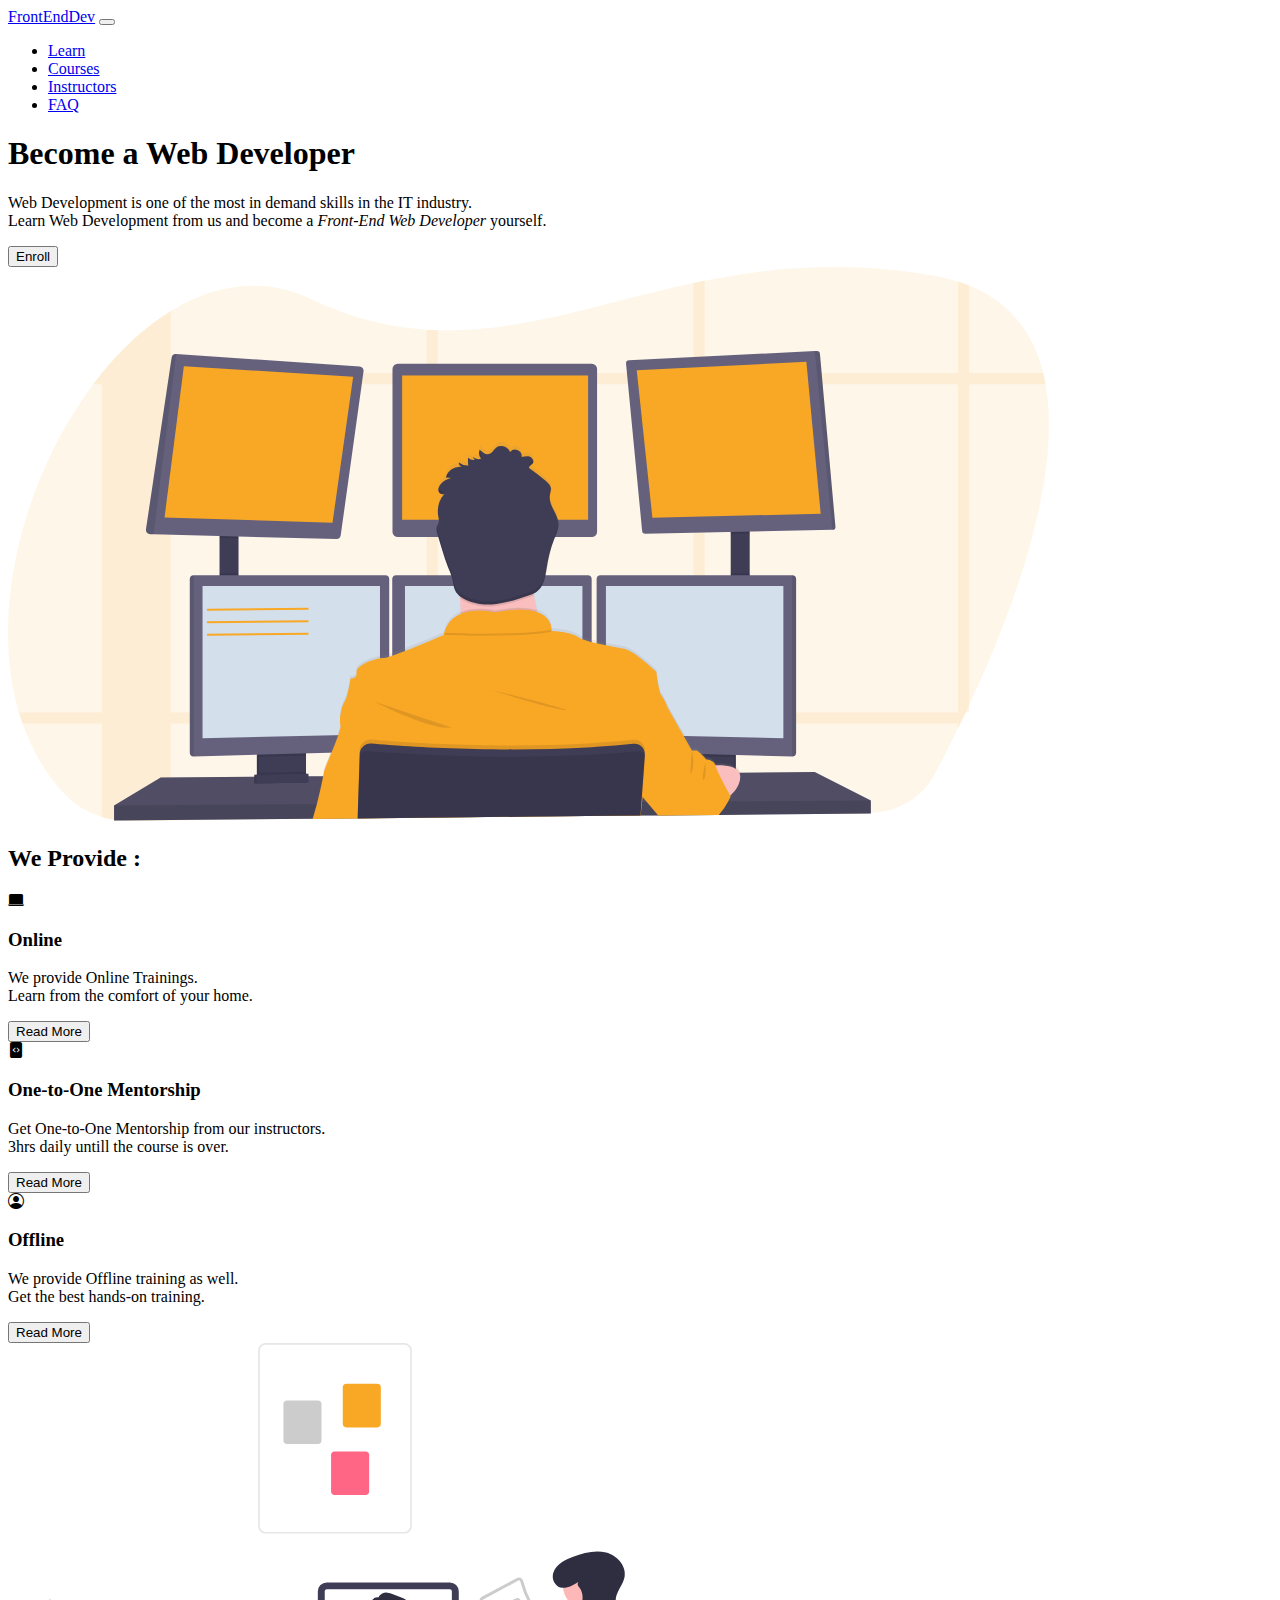
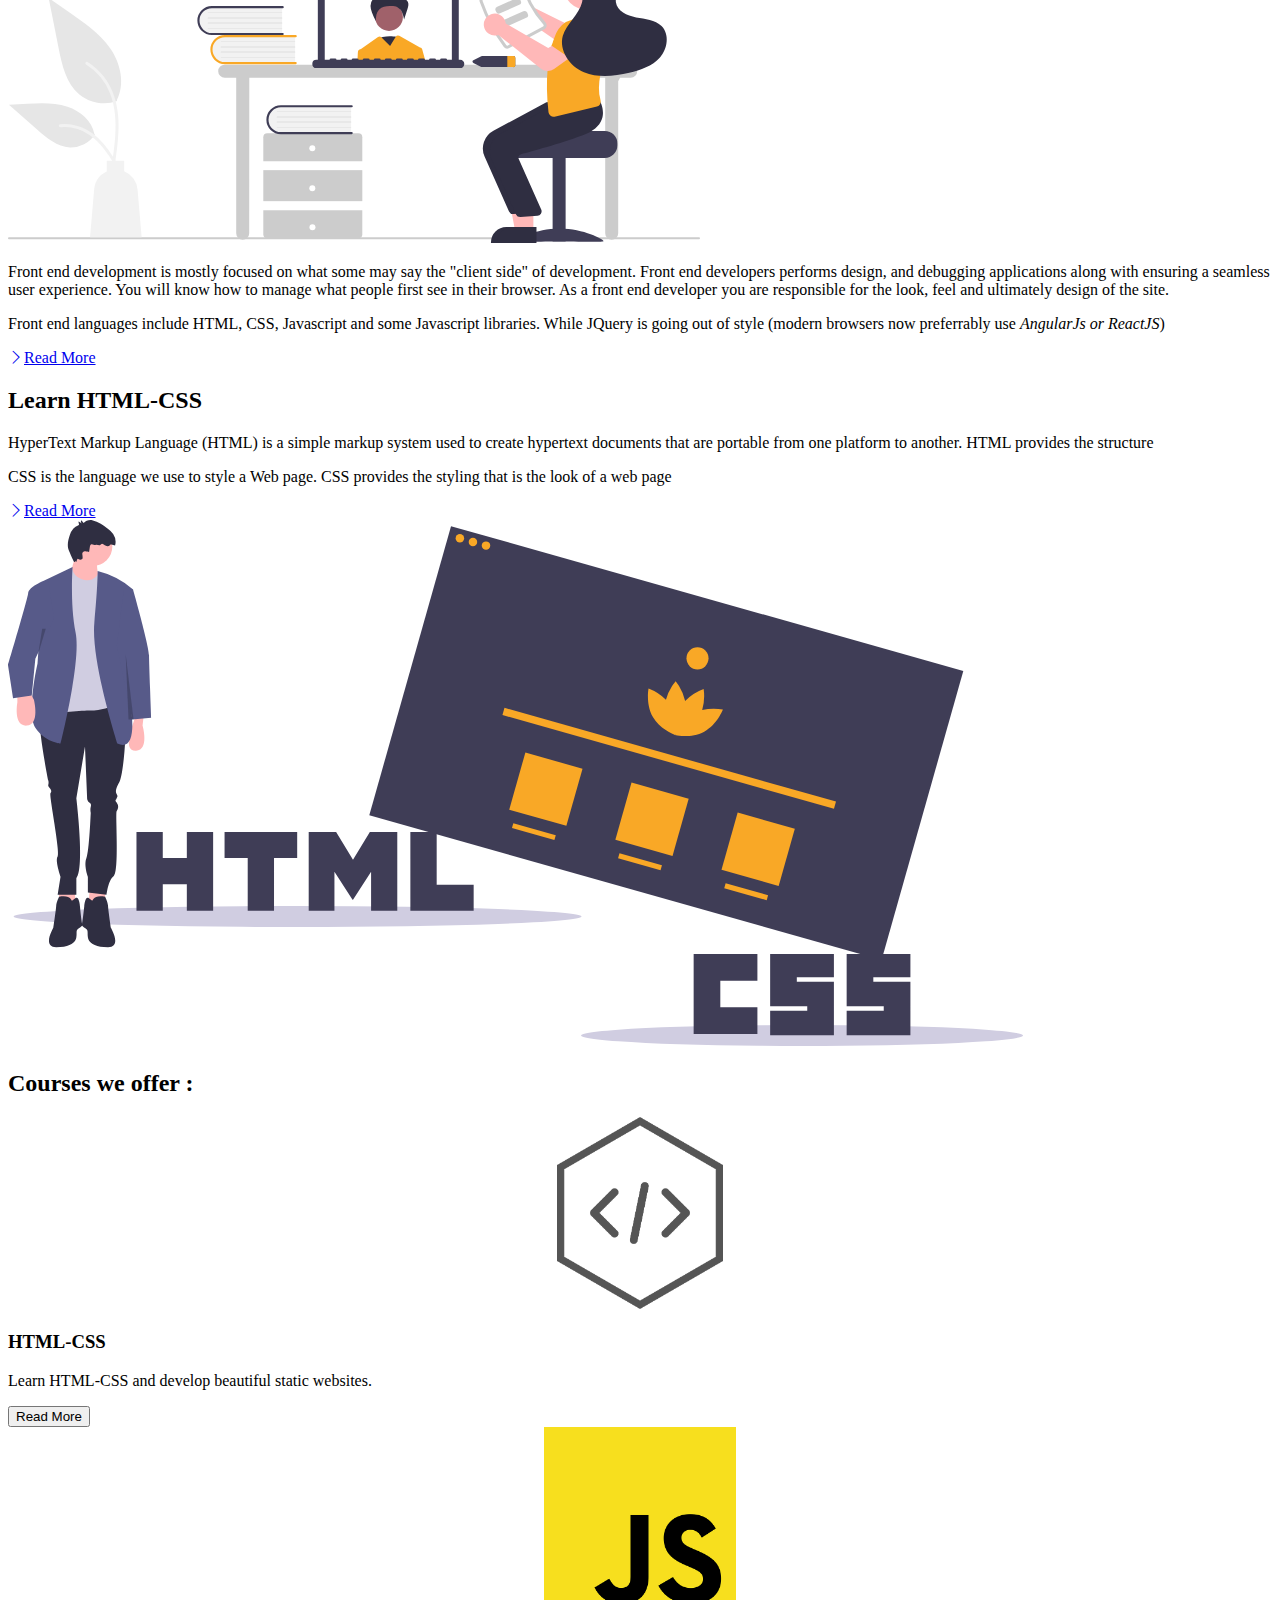
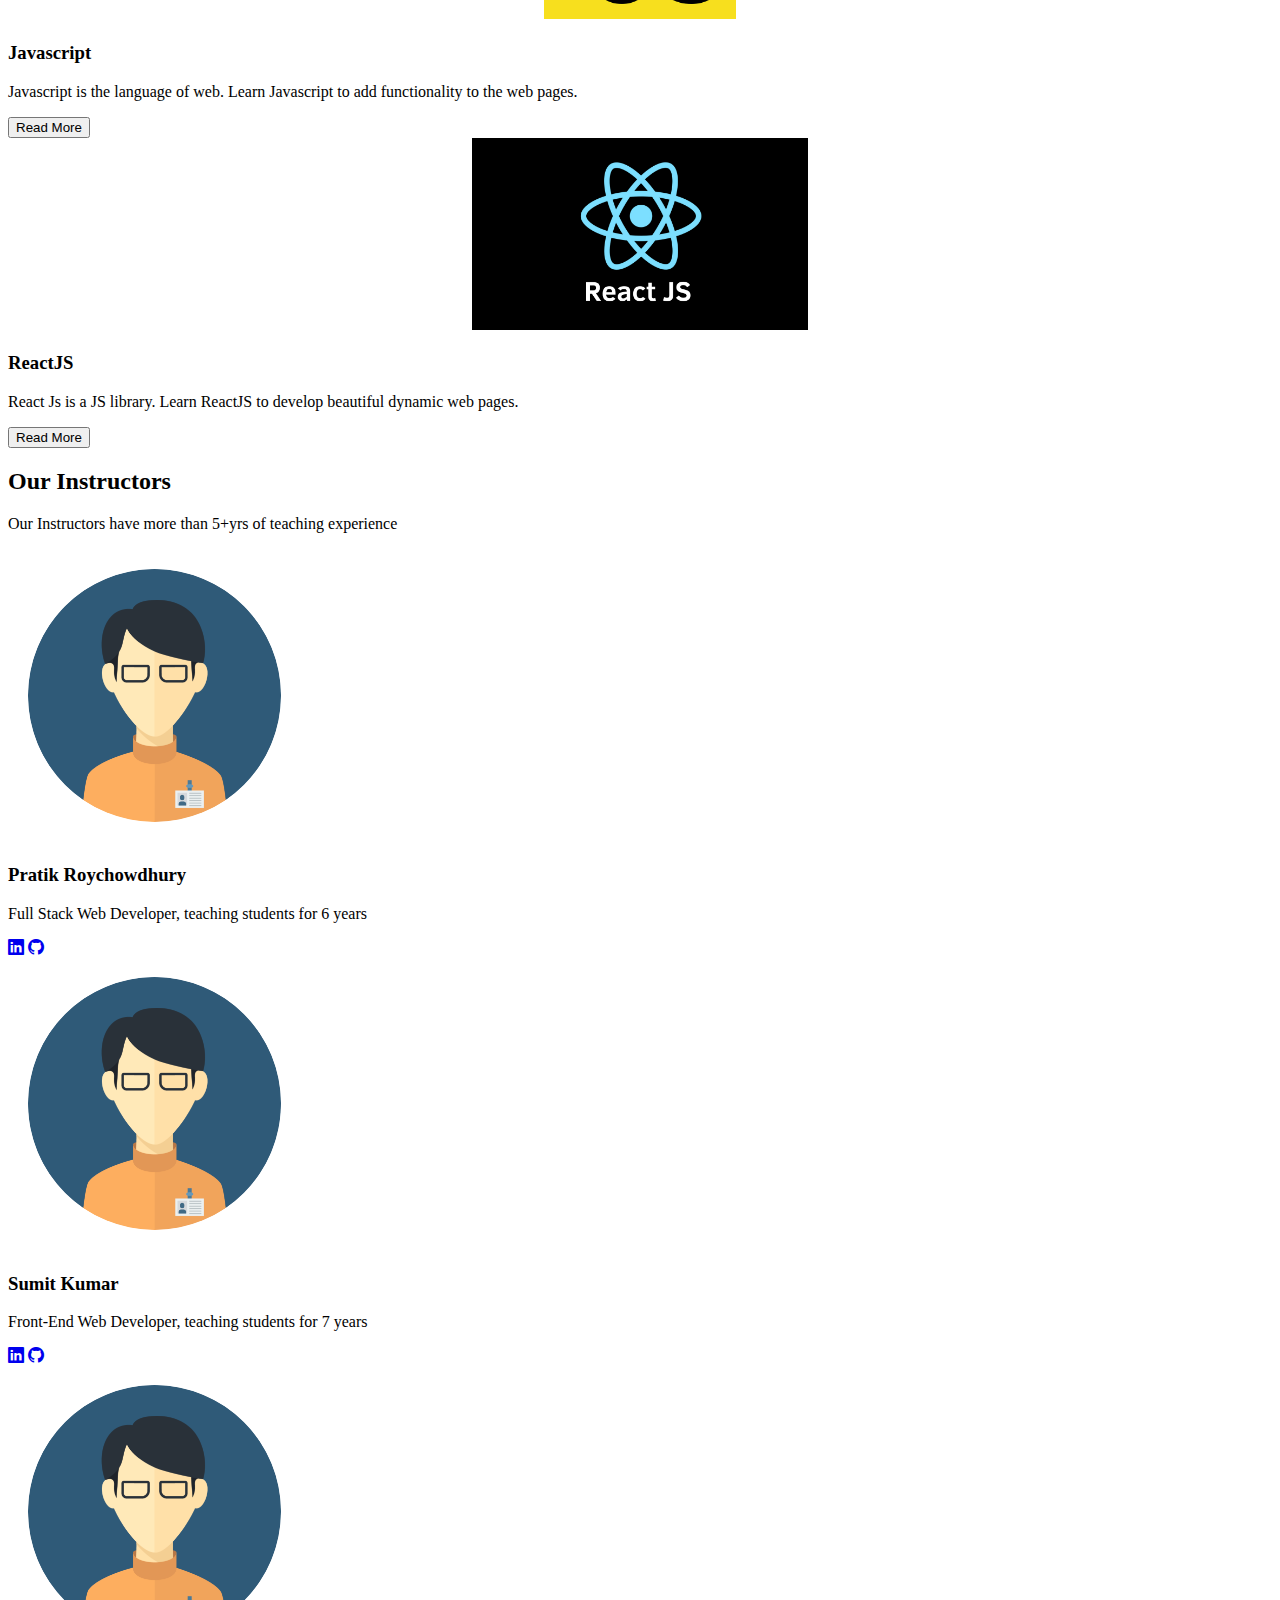
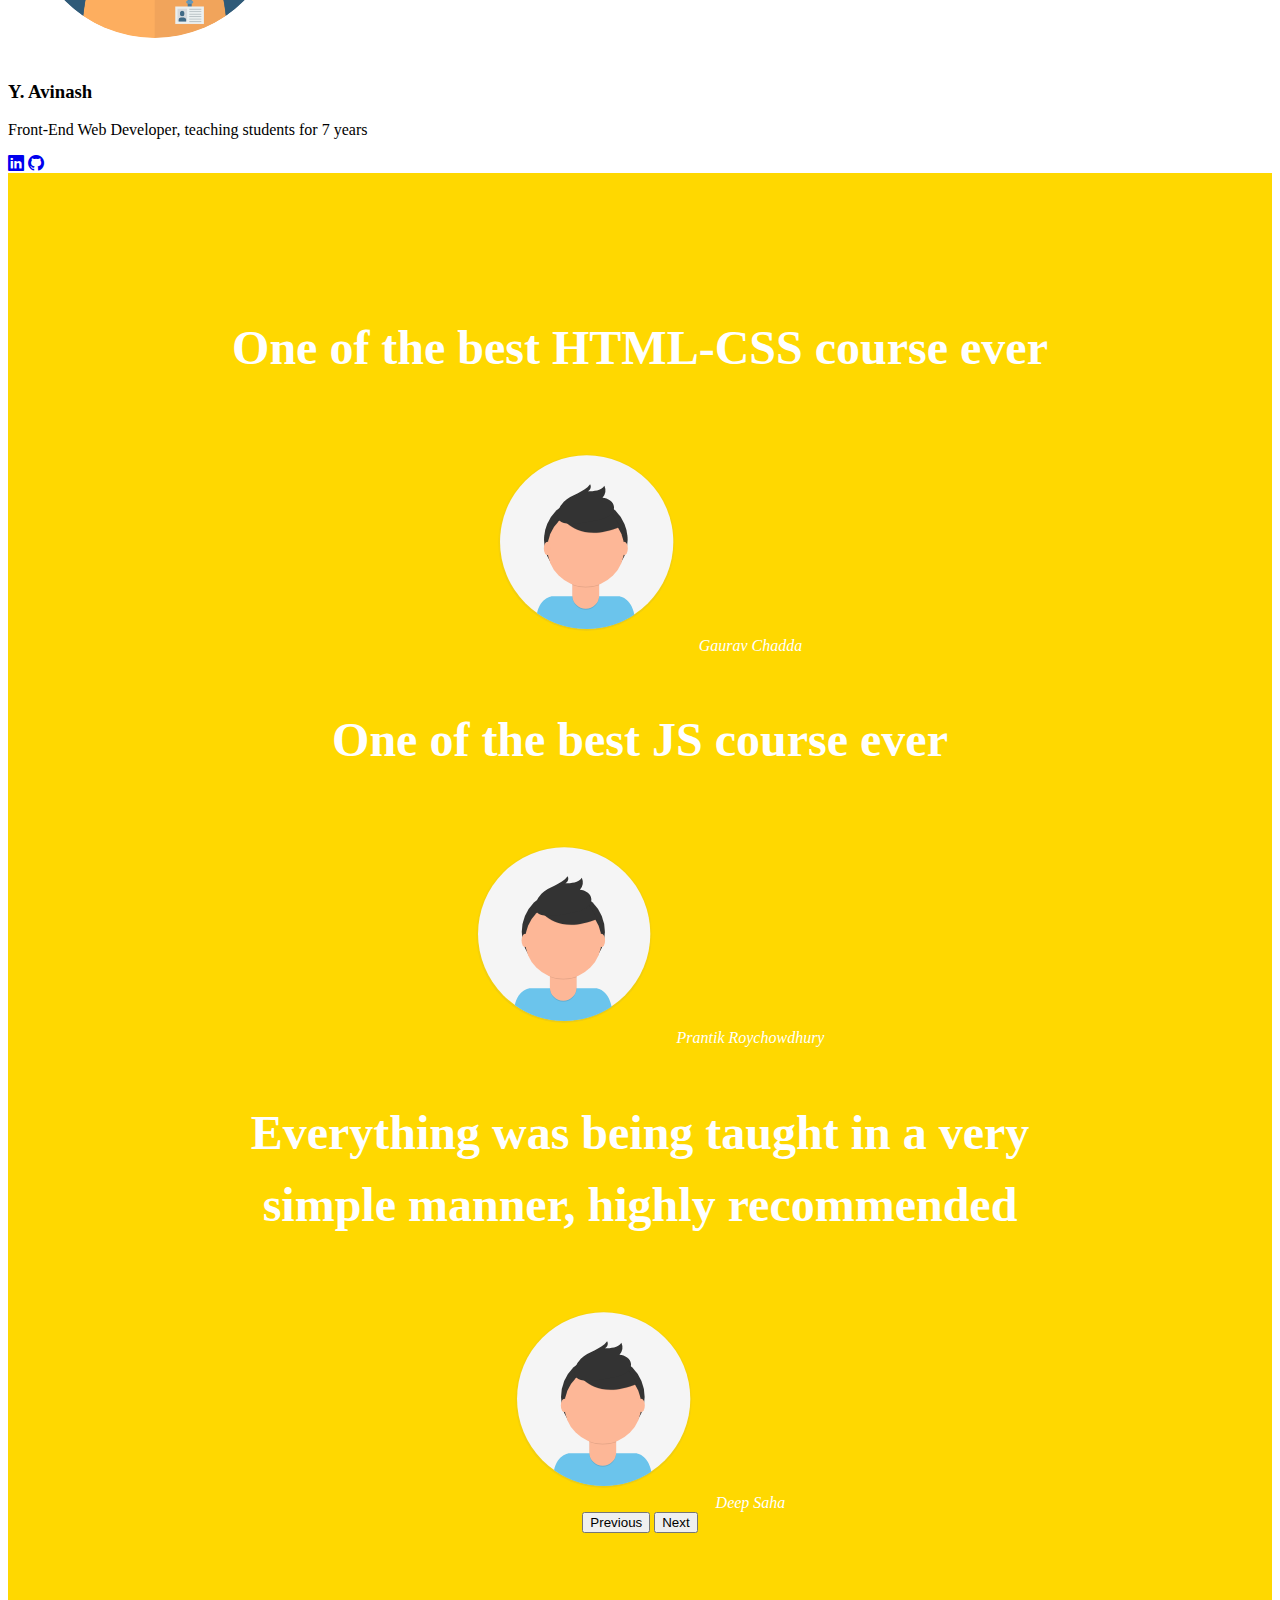
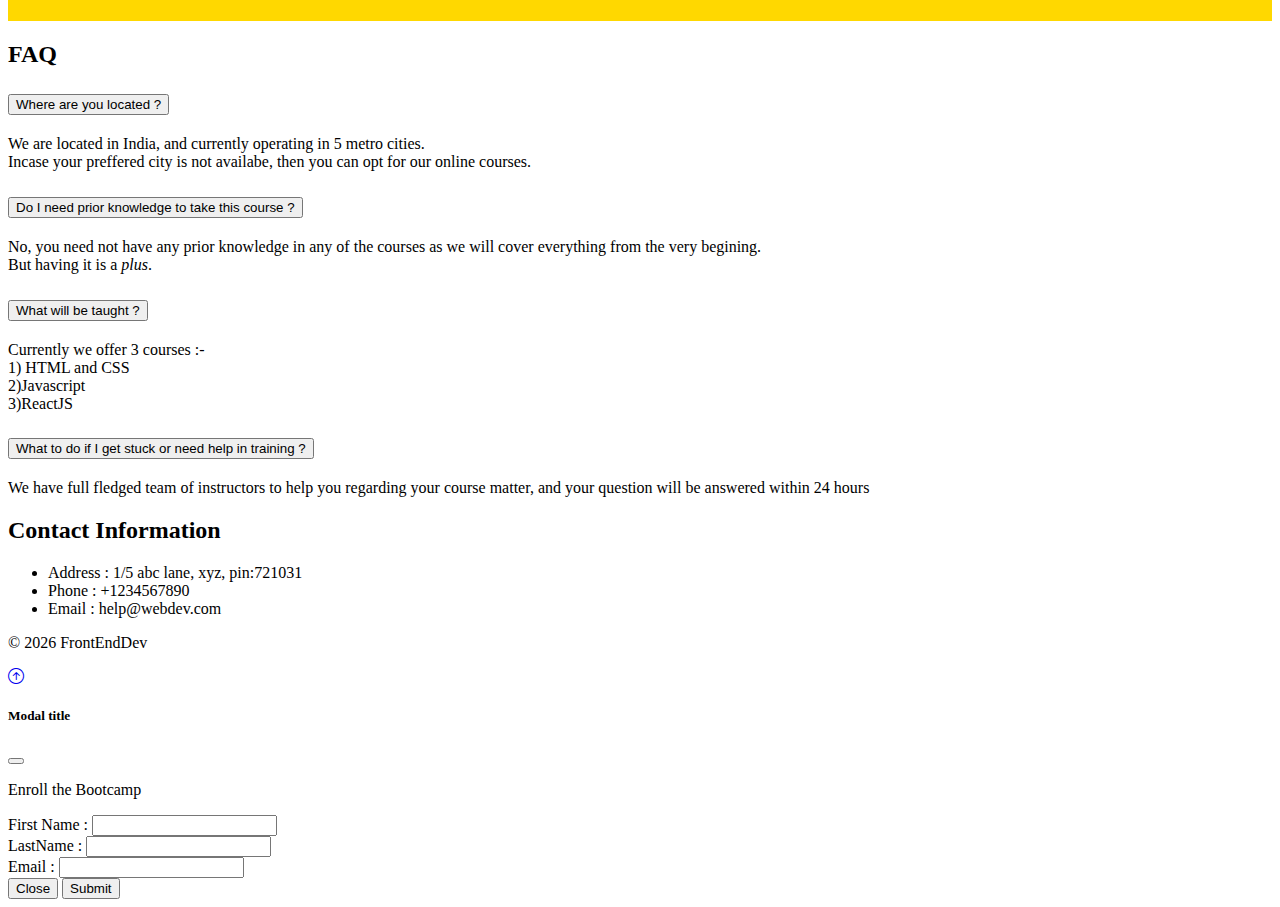
==== index.html @ ad0122d4 "completed initial setup" ====
<!DOCTYPE html>
<html lang="en">

<head>
  <meta charset="UTF-8">
  <meta http-equiv="X-UA-Compatible" content="IE=edge">
  <meta name="viewport" content="width=device-width, initial-scale=1.0">
  <!--Bootstrap-->
  <link href="https://cdn.jsdelivr.net/npm/bootstrap@5.0.1/dist/css/bootstrap.min.css" rel="stylesheet"
    integrity="sha384-+0n0xVW2eSR5OomGNYDnhzAbDsOXxcvSN1TPprVMTNDbiYZCxYbOOl7+AMvyTG2x" crossorigin="anonymous">
  <!--Bootstrap icons-->
  <link rel="stylesheet" href="https://cdn.jsdelivr.net/npm/bootstrap-icons@1.3.0/font/bootstrap-icons.css">
  <!--Custom StyleSheet-->
  <link rel="stylesheet" href="style.css">
  <title>FrontEndDev</title>
</head>

<body>
  <!--Navbar-->
  <nav class="navbar navbar-expand-lg bg-light navbar-light py-3">
    <div class="container">

      <a href="#" class="navbar-brand">FrontEndDev</a>

      <button class="navbar-toggler" type="button" data-bs-toggle="collapse" data-bs-target="#navmenu">
        <span class="navbar-toggler-icon"></span>
      </button>

      <div class="collapse navbar-collapse" id="navmenu">
        <ul class="navbar-nav ms-auto">
          <li class="nav-item">
            <a href="#learn" class="nav-link">Learn</a>
          </li>

          <li class="nav-item">
            <a href="#courses" class="nav-link">Courses</a>
          </li>

          <li class="nav-item">
            <a href="#instructors" class="nav-link">Instructors</a>
          </li>

          <li class="nav-item">
            <a href="#faq" class="nav-link">FAQ</a>
          </li>

        </ul>
      </div>
    </div>
  </nav>

  <!--Showcase-->
  <section class="bg-light text-dark p-5 p-lg-0 pt-lg-5 text-center text-sm-start">
    <div class="container">
      <div class="d-sm-flex align-items-center justify-content-between">
        <div>
          <h1>Become a <span class="text-warning">Web Developer</span></h1>
          <p class="lead my-4">
            Web Development is one of the most in demand skills in the IT industry. <br>Learn Web Development from us
            and become a <em>Front-End Web Developer
            </em> yourself.
          </p>
          <button class="btn-warning btn-lg" data-bs-toggle="modal" data-bs-target="#enroll">Enroll</button>
        </div>
        <img class="img-fluid w-50 d-none d-sm-block" src="img/show.svg" alt="Showcase Image">
      </div>
    </div>
  </section>

  <!--Boxes-->
  <section class="p-5">
    <div class="container">
      <h2>We Provide : </h2>
      <div class="row text-center g-4">
        <div class="col-md">
          <div class="card text-dark">
            <div class="card-body text-center">
              <div class="h1 mb-3">
                <i class="bi bi-laptop-fill"></i>
              </div>
              <h3 class="card-title mb-3">
                Online
              </h3>
              <p class="card-text">
                We provide Online Trainings. <br>Learn from the comfort of your home.
              </p>
              <button class="btn btn-primary">Read More</button>
            </div>
          </div>
        </div>

        <div class="col-md">
          <div class="card text-dark">
            <div class="card-body text-center">
              <div class="h1 mb-3">
                <i class="bi bi-file-code-fill"></i>
              </div>
              <h3 class="card-title mb-3">
                One-to-One Mentorship
              </h3>
              <p class="card-text">
                Get One-to-One Mentorship from our instructors. <br>3hrs daily untill the course is over.
              </p>
              <button class="btn btn-primary">Read More</button>
            </div>
          </div>
        </div>

        <div class="col-md">
          <div class="card text-dark">
            <div class="card-body text-center">
              <div class="h1 mb-3">
                <i class="bi bi-person-circle"></i>
              </div>
              <h3 class="card-title mb-3">
                Offline
              </h3>
              <p class="card-text">
                We provide Offline training as well. <br>Get the best hands-on training.
              </p>
              <button class="btn btn-primary">Read More</button>
            </div>
          </div>
        </div>
  </section>

  <!--Learn Section-->
  <section id="learn" class="p-5">
    <div class="container">
      <div class="row align-items-center justify-content-between">
        <div class="col-md">
          <img src="img/learn.svg" alt="fundamentals" class="img-fluid">
        </div>
        <div class="col-md p-5">
          <p class="lead">
            Front end development is mostly focused on what some may say the "client side" of development. Front end
            developers performs design, and debugging applications along with ensuring a
            seamless user experience. You will know how to manage what people first see in their browser. As a front end
            developer you
            are responsible for the look, feel and ultimately design of the site.
          </p>
          <p class="lead">
            Front end languages include HTML, CSS, Javascript and some Javascript libraries. While JQuery is going out
            of style (modern browsers
            now preferrably use <em>AngularJs or ReactJS</em>)
          </p>
          <a href="#" class="btn btn-light mt-3">
            <i class="bi bi-chevron-right"></i>Read More
          </a>
        </div>
      </div>
    </div>
  </section>

  <section class="p-5 bg-warning">
    <div class="container">
      <div class="row align-items-center justify-content-between">
        <div class="col-md p-5">
          <h2>Learn HTML-CSS</h2>
          <p class="lead">
            HyperText Markup Language (HTML) is a simple markup system used to create hypertext documents that are
            portable from one platform to another. HTML provides the structure
          </p>
          <p class="lead">
            CSS is the language we use to style a Web page. CSS provides the styling that is the look of a web page
          </p>
          <a href="#" class="btn btn-light mt-3">
            <i class="bi bi-chevron-right"></i>Read More
          </a>
        </div>
        <div class="col-md">
          <img src="img/htmcss.svg" alt="fundamentals" class="img-fluid">
        </div>
      </div>
    </div>
  </section>

  <!--Courses-->
  <section class="p-5" id="courses">
    <div class="container">
      <div class="row text-center g-4">
        <h2 class="mb-3">Courses we offer : </h2>
        <div class="col-md">
          <div class="card text-dark">
            <div class="card-body text-center">
              <div class="mb-3">
                <img src="img/css.png" class="course" alt="">
              </div>
              <h3 class="card-title mb-3">
                HTML-CSS
              </h3>
              <p class="card-text">
                Learn HTML-CSS and develop beautiful static websites.
              </p>
              <button class="btn btn-primary">Read More</button>
            </div>
          </div>
        </div>

        <div class="col-md">
          <div class="card text-dark">
            <div class="card-body text-center">
              <div class="h1 mb-3">
                <img src="img/js.png" class="course" alt="">
              </div>
              <h3 class="card-title mb-3">
                Javascript
              </h3>
              <p class="card-text">
                Javascript is the language of web. Learn Javascript to add functionality to the web pages.
              </p>
              <button class="btn btn-primary">Read More</button>
            </div>
          </div>
        </div>

        <div class="col-md">
          <div class="card text-dark">
            <div class="card-body text-center">
              <div class="mb-3">
                <img src="img/react.jpg" class="course" alt="">
              </div>
              <h3 class="card-title mb-3">
                ReactJS
              </h3>
              <p class="card-text">
                React Js is a JS library. Learn ReactJS to develop beautiful dynamic web pages.
              </p>
              <button class="btn btn-primary">Read More</button>
            </div>
          </div>
        </div>
  </section>

  <!--Instructors-->
  <section id="instructors" class="pt-lg-5 p-5 mb-5 bg-warning">
    <div class="container">
      <h2 class="text-center text-white">Our Instructors</h2>
      <div class="p lead text-center text-white mb-5">
        <p> Our Instructors have more than 5+yrs of teaching experience</p>
        <div class="row g-4">
          <div class="col-md-6 col-lg-4">
            <div class="card bg-light text-dark">
              <div class="card-body text-center">
                <img src="img/prof.png" alt="instructor" class="instructor-img" />
                <h3 class="card-title mb-3">Pratik Roychowdhury</h3>
                <p>Full Stack Web Developer, teaching students for 6 years</p>
                <a href="#"><i class="bi bi-linkedin text-dark mx-1"></i></a>
                <a href="#"><i class="bi bi-github text-dark mx-1"></i></a>
              </div>
            </div>
          </div>

          <div class="col-md-6 col-lg-4">
            <div class="card bg-light text-dark">
              <div class="card-body text-center">
                <img src="img/prof.png" alt="instructor" class="instructor-img" />
                <h3 class="card-title mb-3">Sumit Kumar</h3>
                <p>Front-End Web Developer, teaching students for 7 years</p>
                <a href="#"><i class="bi bi-linkedin text-dark mx-1"></i></a>
                <a href="#"><i class="bi bi-github text-dark mx-1"></i></a>
              </div>
            </div>
          </div>

          <div class="col-md-6 col-lg-4">
            <div class="card bg-light text-dark">
              <div class="card-body text-center">
                <img src="img/prof.png" alt="instructor" class="instructor-img" />
                <h3 class="card-title mb-3">Y. Avinash</h3>
                <p>Front-End Web Developer, teaching students for 7 years</p>
                <a href="#"><i class="bi bi-linkedin text-dark mx-1"></i></a>
                <a href="#"><i class="bi bi-github text-dark mx-1"></i></a>
              </div>
            </div>
          </div>
        </div>
      </div>
    </div>

  </section>

  <!--Testimonials-->

  <section id="testimonials" class="mt-5 p-5">
    <div id="carouselExampleControls" class="carousel slide" data-bs-ride="carousel">
      <div class="carousel-inner">

        <div class="carousel-item active" data-bs-interval="7000">
          <h2 class="testimonial-text">One of the best HTML-CSS course ever</h2>
          <img class="testimonial-img" src="img/student.svg" alt="profile">
          <em>Gaurav Chadda</em>
        </div>

        <div class="carousel-item" data-bs-interval="7000">
          <h2 class="testimonial-text">One of the best JS course ever</h2>
          <img class="testimonial-img" src="img/student.svg" alt="profile">
          <em>Prantik Roychowdhury</em>
        </div>

        <div class="carousel-item" data-bs-interval="7000">
          <h2 class="testimonial-text">Everything was being taught in a very simple manner, highly recommended</h2>
          <img class="testimonial-img" src="img/student.svg" alt="profile">
          <em>Deep Saha</em>
        </div>

      </div>
      <button class="carousel-control-prev" type="button" data-bs-target="#carouselExampleControls"
        data-bs-slide="prev">
        <span class="carousel-control-prev-icon" aria-hidden="true"></span>
        <span class="visually-hidden">Previous</span>
      </button>

      <button class="carousel-control-next" type="button" data-bs-target="#carouselExampleControls"
        data-bs-slide="next">
        <span class="carousel-control-next-icon" aria-hidden="true"></span>
        <span class="visually-hidden">Next</span>
      </button>
    </div>
  </section>



  <!--FAQ-->
  <section id="faq" class="p-5">
    <div class="container">
      <h2 class="text-center mb-4">
        FAQ
      </h2>

      <!--Accordian-->

      <div class="accordion accordion-flush" id="questions">
        <!--Item 1-->
        <div class="accordion-item">
          <h2 class="accordion-header">
            <button class="accordion-button collapsed" type="button" data-bs-toggle="collapse"
              data-bs-target="#question1" aria-expanded="false" aria-controls="flush-collapseOne">
              Where are you located ?
            </button>
          </h2>
          <div id="question1" class="accordion-collapse collapse" aria-labelledby="flush-headingOne"
            data-bs-parent="#questions">
            <div class="accordion-body">
              We are located in India, and currently operating in 5 metro cities. <br>Incase your preffered city is
              not availabe, then you can opt for our online courses.
            </div>
          </div>
        </div>

        <!--Item 2-->
        <div class="accordion-item">
          <h2 class="accordion-header">
            <button class="accordion-button collapsed" type="button" data-bs-toggle="collapse"
              data-bs-target="#question2" aria-expanded="false" aria-controls="flush-collapseOne">
              Do I need prior knowledge to take this course ?
            </button>
          </h2>
          <div id="question2" class="accordion-collapse collapse" aria-labelledby="flush-headingOne"
            data-bs-parent="#questions">
            <div class="accordion-body">
              No, you need not have any prior knowledge in any of the courses as we will cover everything from the
              very begining. <br>But having it is a <em>plus</em>.
            </div>
          </div>
        </div>

        <!--Item 3-->
        <div class="accordion-item">
          <h2 class="accordion-header">
            <button class="accordion-button collapsed" type="button" data-bs-toggle="collapse"
              data-bs-target="#question3" aria-expanded="false" aria-controls="flush-collapseOne">
              What will be taught ?
            </button>
          </h2>
          <div id="question3" class="accordion-collapse collapse" aria-labelledby="flush-headingOne"
            data-bs-parent="#questions">
            <div class="accordion-body">
              Currently we offer 3 courses :- <br>1) HTML and CSS <br>2)Javascript <br>3)ReactJS
            </div>
          </div>
        </div>

        <!--Item 4-->
        <div class="accordion-item">
          <h2 class="accordion-header">
            <button class="accordion-button collapsed" type="button" data-bs-toggle="collapse"
              data-bs-target="#question4" aria-expanded="false" aria-controls="flush-collapseOne">
              What to do if I get stuck or need help in training ?
            </button>
          </h2>
          <div id="question4" class="accordion-collapse collapse" aria-labelledby="flush-headingOne"
            data-bs-parent="#questions">
            <div class="accordion-body">
              We have full fledged team of instructors to help you regarding your course matter, and your question
              will
              be
              answered within 24 hours
            </div>
          </div>
        </div>

      </div>
    </div>
  </section>



  <!--Contact Info-->
  <section class="p-5">
    <div class="container">
      <div class="row g">
        <div class="col-md">
          <h2 class="text-center mb-4">
            Contact Information
          </h2>
          <ul class="list-group list-group-flush">
            <li class="list-group-item">
              <span class="fw-bold">Address : </span> 1/5 abc lane, xyz, pin:721031
            </li>

            <li class="list-group-item">
              <span class="fw-bold">Phone : </span> +1234567890
            </li>

            <li class="list-group-item">
              <span class="fw-bold">Email : </span> help@webdev.com
            </li>
          </ul>
        </div>
      </div>
    </div>
  </section>

  <!--Footer-->
  <footer class="p-5 bg-dark text-center position-relative">
    <div class="container">
      <p class="lead text-white"> &copy;
        <script type="text/javascript">
          document.write(new Date().getFullYear());
        </script> FrontEndDev
      </p>
      <a href="#" class="position-absolute bottom-0 end-0 p-5">
        <i class="bi bi-arrow-up-circle bg-text-light h1"></i>
      </a>
    </div>
  </footer>

  <!-- Enquiry Modal -->
  <div class="modal fade" id="enroll" tabindex="-1" aria-labelledby="enroll" aria-hidden="true">
    <div class="modal-dialog">
      <div class="modal-content">
        <div class="modal-header">
          <h5 class="modal-title" id="enroll">Modal title</h5>
          <button type="button" class="btn-close" data-bs-dismiss="modal" aria-label="Close"></button>
        </div>
        <div class="modal-body">
          <p class="lead">Enroll the Bootcamp</p>
          <form>
            <div>
              <label for="first-name" class="col-form-label">
                First Name :
              </label>
              <input type="text" class="form-control" id=first-name />
            </div>
            <div>
              <label for="last-name" class="col-form-label">
                LastName :
              </label>
              <input type="text" class="form-control" id=last-name />
            </div>
            <div>
              <label for="email" class="col-form-label">
                Email :
              </label>
              <input type="text" class="form-control" id=email />
            </div>
          </form>
        </div>
        <div class="modal-footer">
          <button type="button" class="btn btn-secondary" data-bs-dismiss="modal">Close</button>
          <button type="button" class="btn btn-warning">Submit</button>
        </div>
      </div>
    </div>
  </div>

  <!--Bootstrap JS-->
  <script src="https://cdn.jsdelivr.net/npm/bootstrap@5.0.1/dist/js/bootstrap.bundle.min.js"
    integrity="sha384-gtEjrD/SeCtmISkJkNUaaKMoLD0//ElJ19smozuHV6z3Iehds+3Ulb9Bn9Plx0x4"
    crossorigin="anonymous"></script>
</body>

</html>
---- style.css ----
.course{
  width: 100%;
    height: 15vw;
    object-fit: contain;
}

/* Testimonials */
#testimonials{
  padding-top: 20px;
  background-color:  #ffd800;
  color: #fff;
  padding: 7% 15%;
  text-align: center;
}
.testimonial-img{
  width: 20%;
  border-radius: 100%;
  margin: 20px;
}
.testimonial-text{
  color: #fff;
  padding: 10px;
  text-align: center;
  font-size: 3rem;
  line-height: 1.5;
}

/* Instructor */
.instructor-img{
  width: 20%;
  border-radius: 100%;
  margin: 20px;
}

@media (min-width: 768px) {
  .news {
    width: 50%;
  }
}
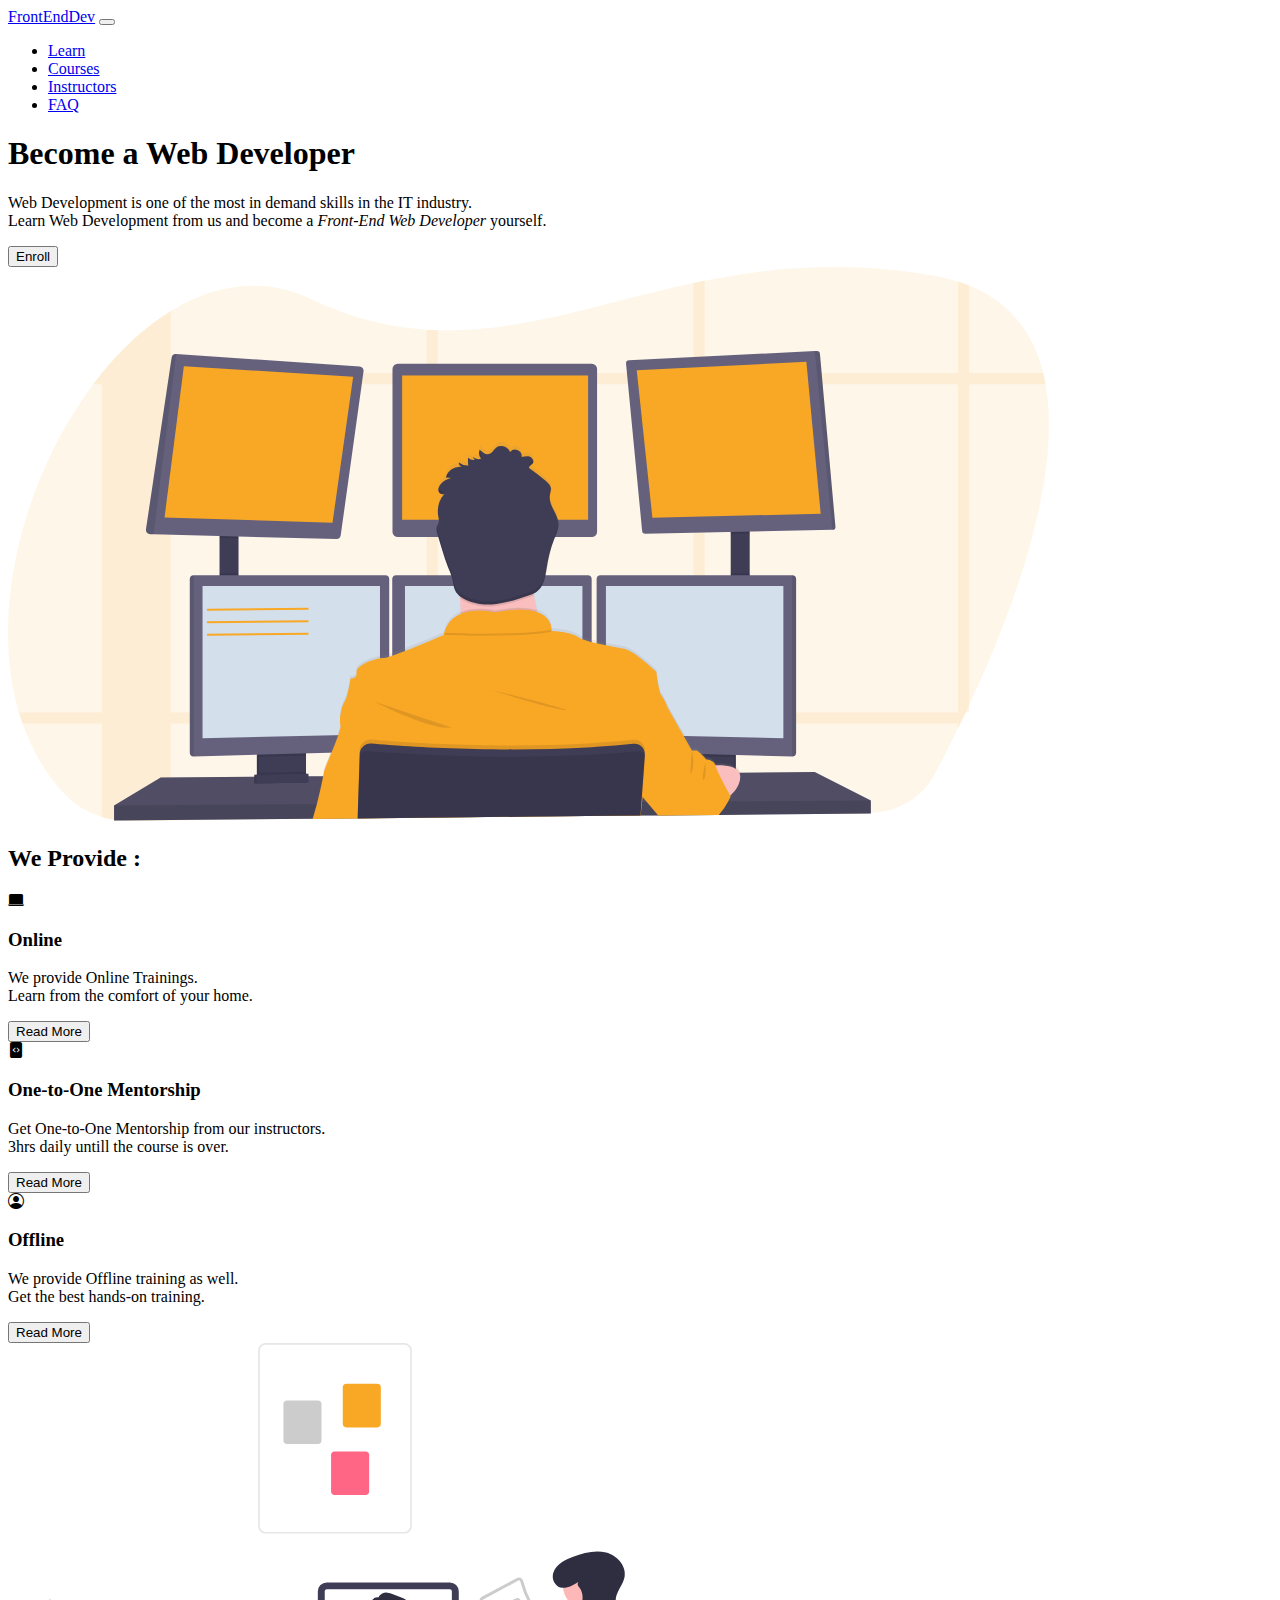
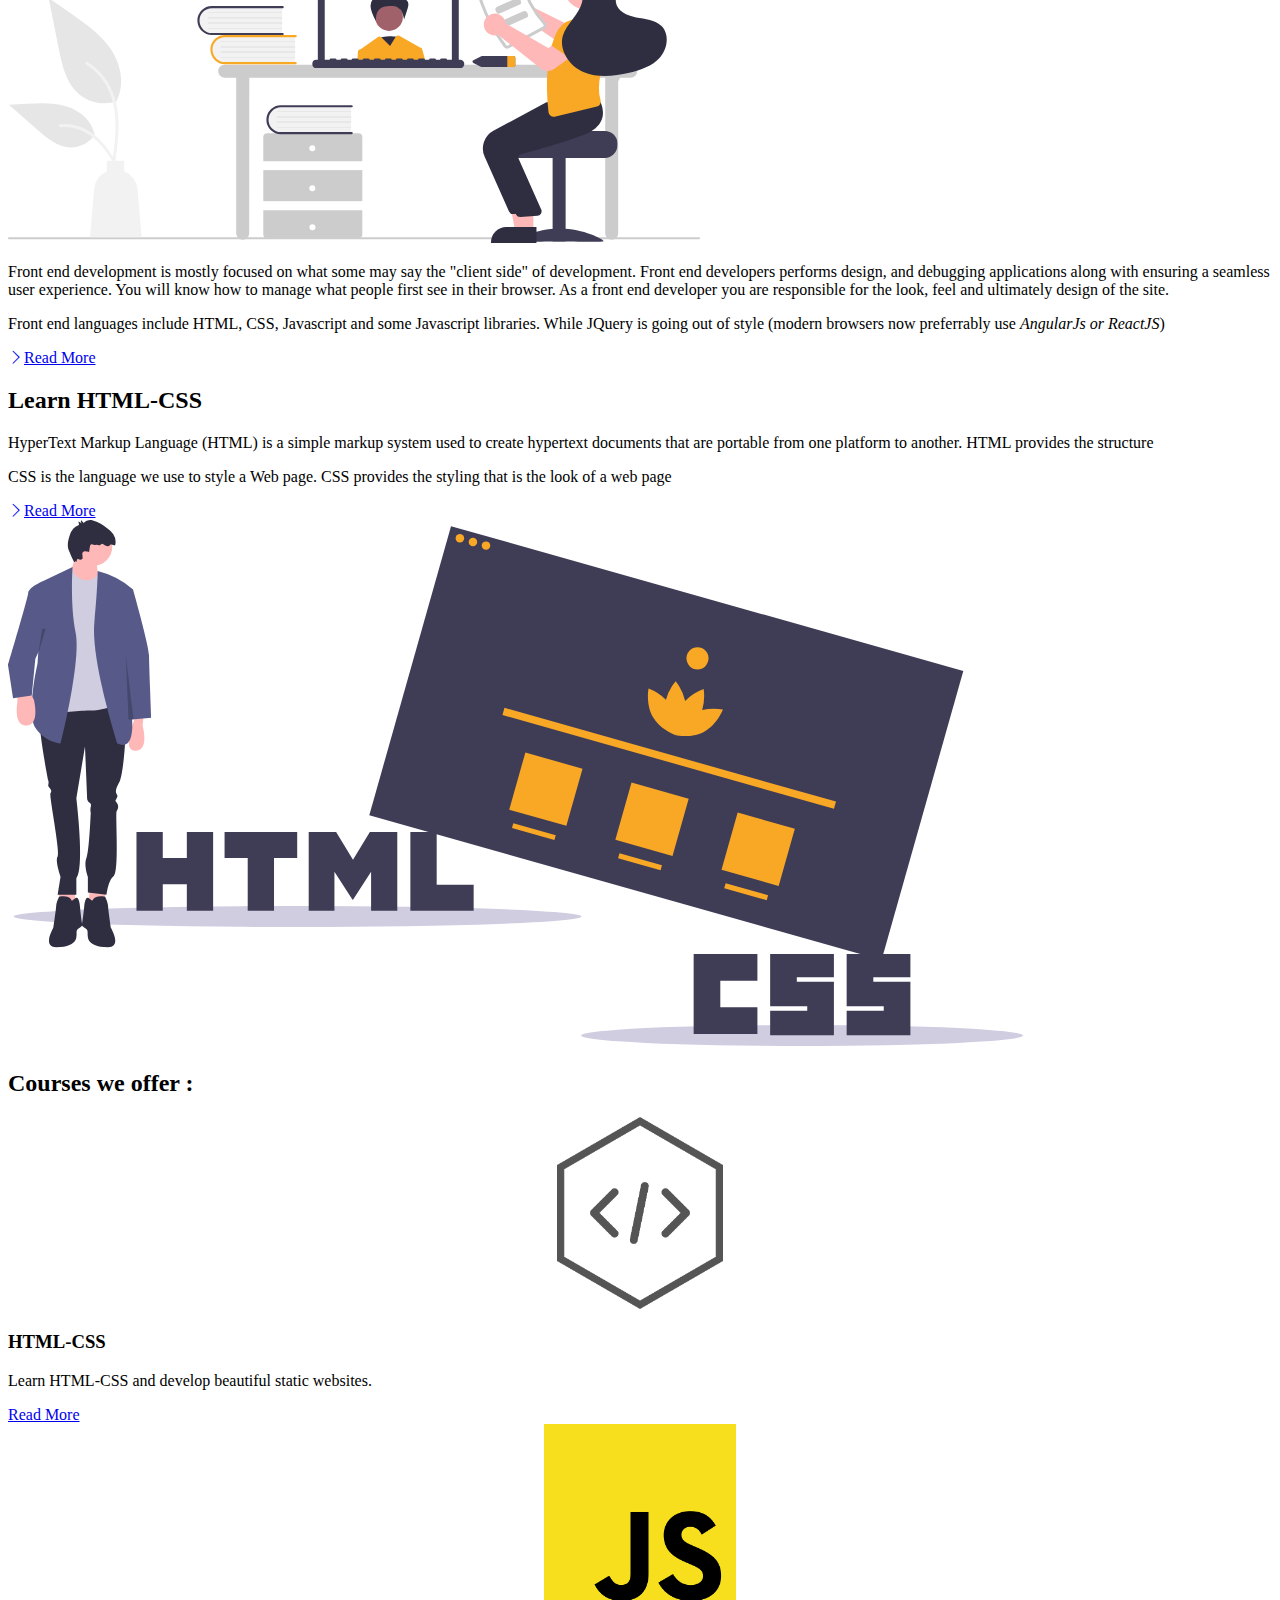
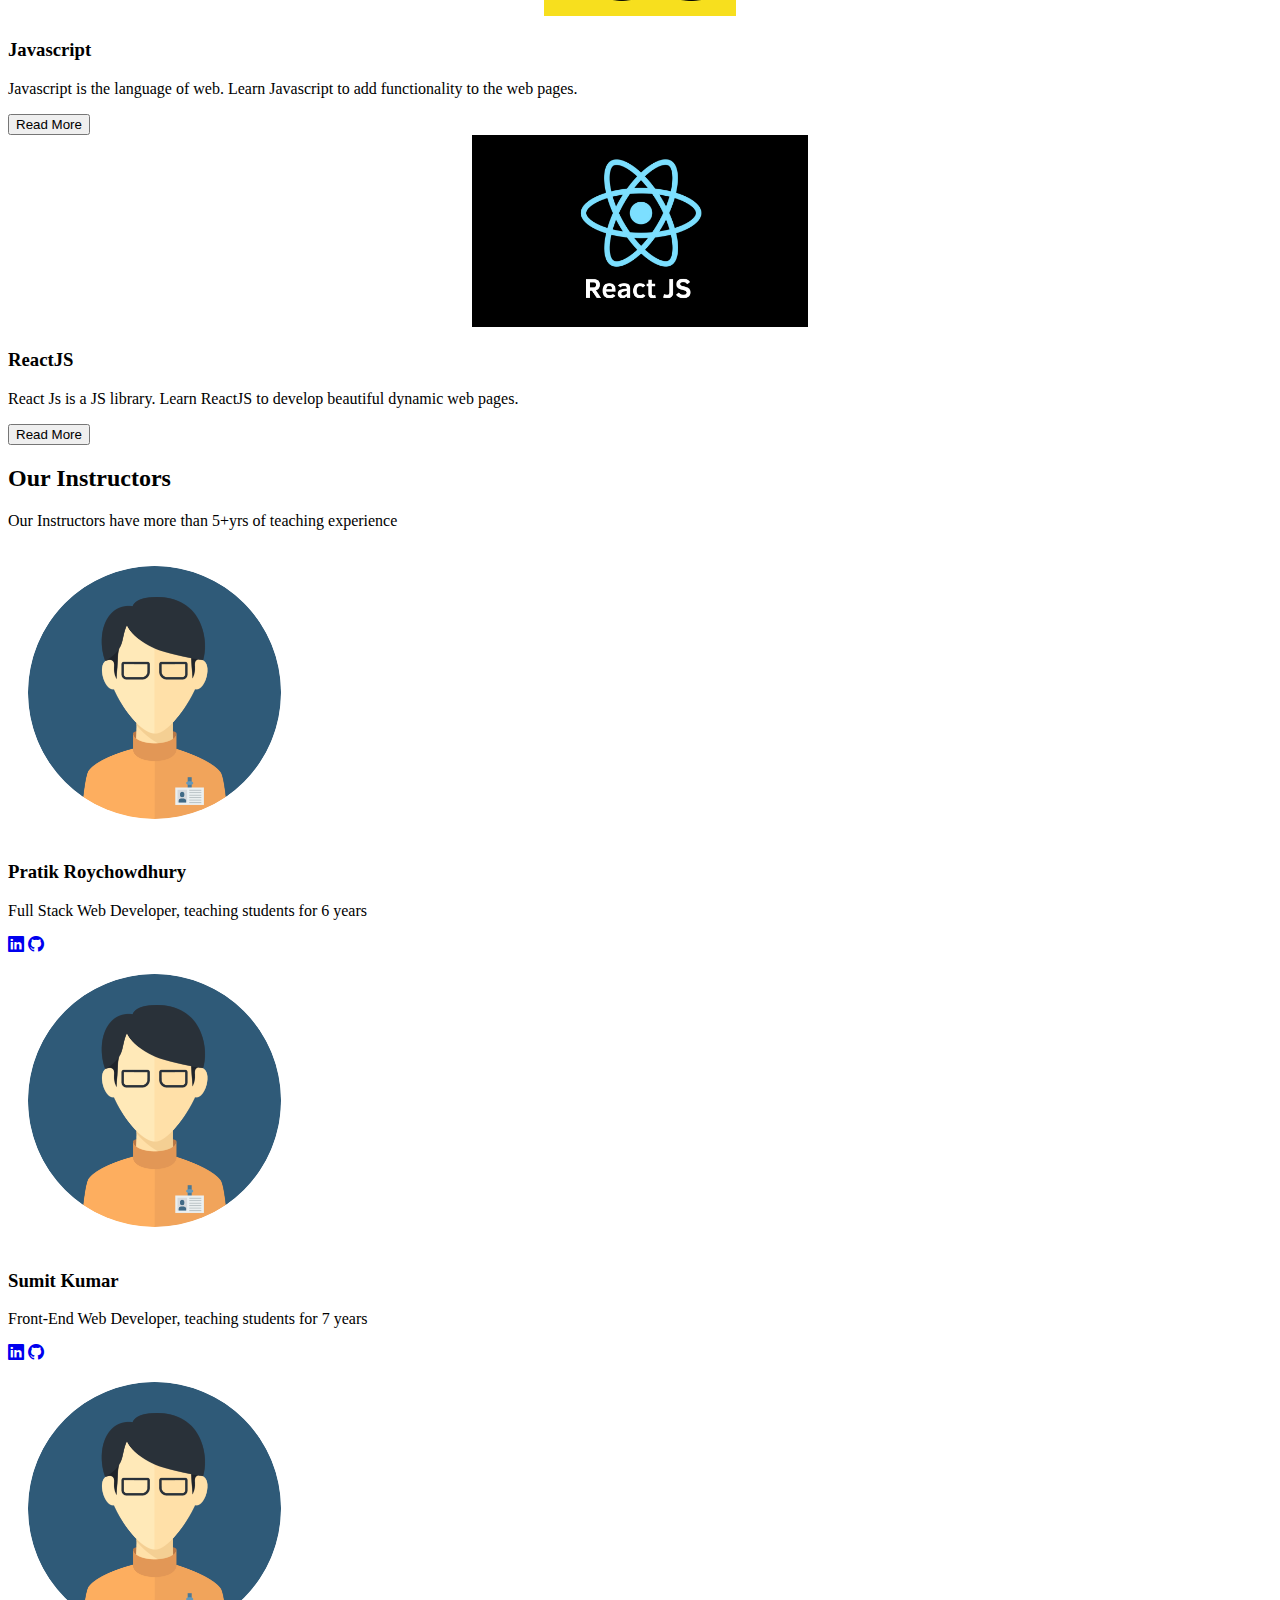
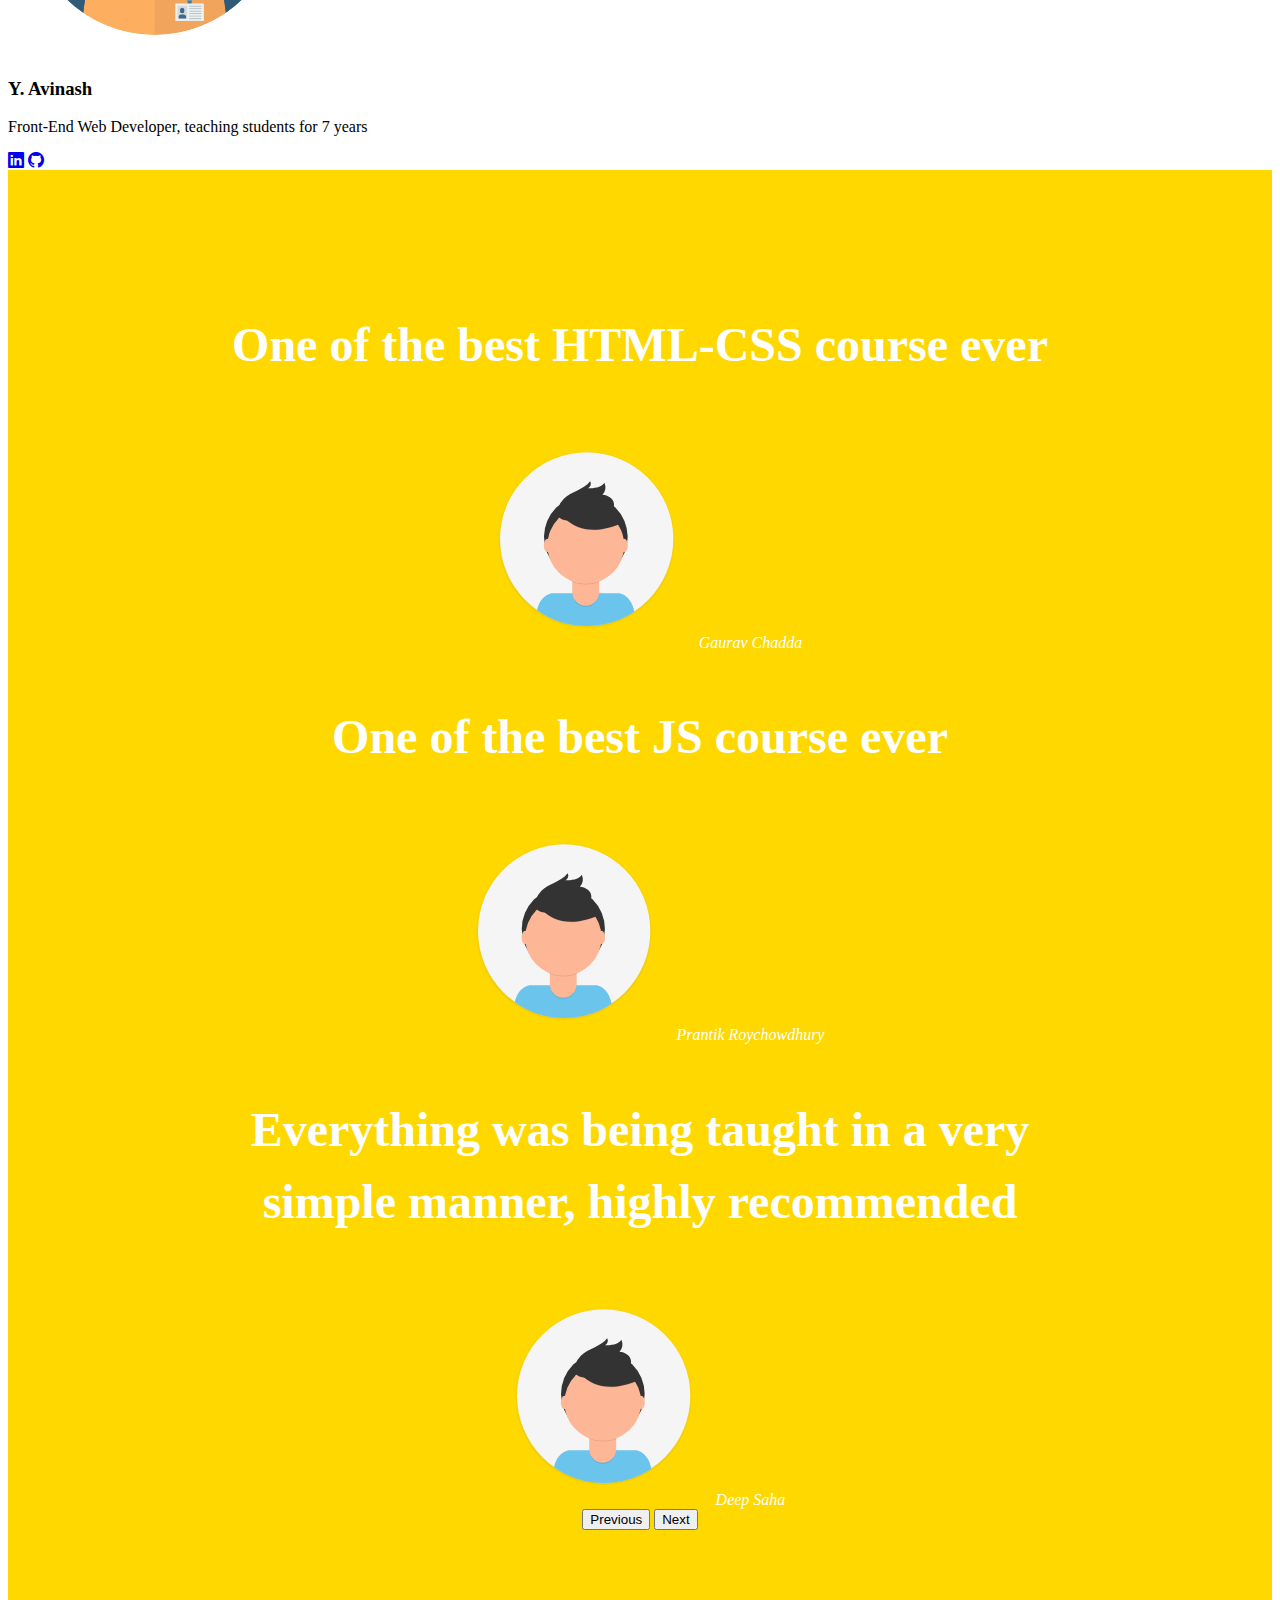
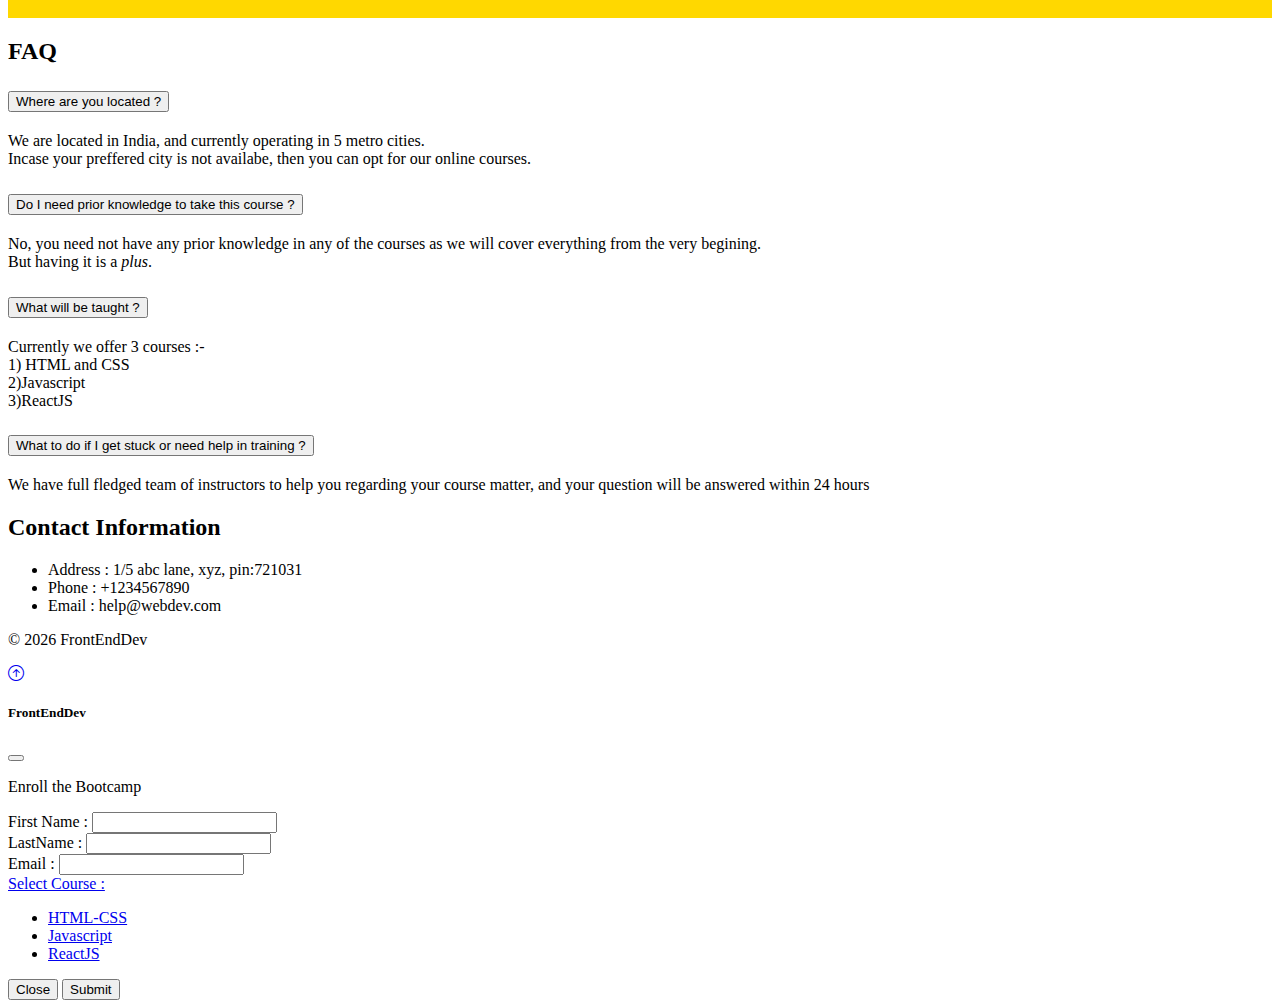
==== commit e218ec54: "Added html course" ====
--- a/index.html
+++ b/index.html
@@ -5,6 +5,8 @@
   <meta charset="UTF-8">
   <meta http-equiv="X-UA-Compatible" content="IE=edge">
   <meta name="viewport" content="width=device-width, initial-scale=1.0">
+  <!--Favicon-->
+  <link rel="icon" href="img/favicon.ico">
   <!--Bootstrap-->
   <link href="https://cdn.jsdelivr.net/npm/bootstrap@5.0.1/dist/css/bootstrap.min.css" rel="stylesheet"
     integrity="sha384-+0n0xVW2eSR5OomGNYDnhzAbDsOXxcvSN1TPprVMTNDbiYZCxYbOOl7+AMvyTG2x" crossorigin="anonymous">
@@ -192,7 +194,7 @@
               <p class="card-text">
                 Learn HTML-CSS and develop beautiful static websites.
               </p>
-              <button class="btn btn-primary">Read More</button>
+              <a href="htmlcourse.html" class="btn btn-primary" >Read More</a>
             </div>
           </div>
         </div>
@@ -451,7 +453,7 @@
     <div class="modal-dialog">
       <div class="modal-content">
         <div class="modal-header">
-          <h5 class="modal-title" id="enroll">Modal title</h5>
+          <h5 class="modal-title" id="enroll">FrontEndDev</h5>
           <button type="button" class="btn-close" data-bs-dismiss="modal" aria-label="Close"></button>
         </div>
         <div class="modal-body">
@@ -475,6 +477,17 @@
               </label>
               <input type="text" class="form-control" id=email />
             </div>
+            <div class="dropdown pt-3">
+              <a class="btn btn-secondary dropdown-toggle" href="#" role="button" id="dropdownMenuLink" data-bs-toggle="dropdown" aria-expanded="false">
+                Select Course :
+              </a>
+            
+              <ul class="dropdown-menu" aria-labelledby="dropdownMenuLink">
+                <li><a class="dropdown-item" href="#">HTML-CSS</a></li>
+                <li><a class="dropdown-item" href="#">Javascript</a></li>
+                <li><a class="dropdown-item" href="#">ReactJS</a></li>
+              </ul>
+            </div>
           </form>
         </div>
         <div class="modal-footer">
--- a/style.css
+++ b/style.css
@@ -1,23 +1,23 @@
-.course{
+.course {
   width: 100%;
-    height: 15vw;
-    object-fit: contain;
+  height: 15vw;
+  object-fit: contain;
 }
 
 /* Testimonials */
-#testimonials{
+#testimonials {
   padding-top: 20px;
-  background-color:  #ffd800;
+  background-color: #ffd800;
   color: #fff;
   padding: 7% 15%;
   text-align: center;
 }
-.testimonial-img{
+.testimonial-img {
   width: 20%;
   border-radius: 100%;
   margin: 20px;
 }
-.testimonial-text{
+.testimonial-text {
   color: #fff;
   padding: 10px;
   text-align: center;
@@ -26,14 +26,25 @@
 }
 
 /* Instructor */
-.instructor-img{
+.instructor-img {
   width: 20%;
   border-radius: 100%;
   margin: 20px;
 }
 
-@media (min-width: 768px) {
-  .news {
-    width: 50%;
-  }
+/*Course Page*/
+.videos {
+  max-width: 700px;
 }
+.iframe-container {
+  position: relative;
+  padding-bottom: 56.25%;
+  height: 0;
+}
+.iframe-container iframe {
+  position: absolute;
+  top: 0;
+  left: 0;
+  width: 100%;
+  height: 100%;
+}
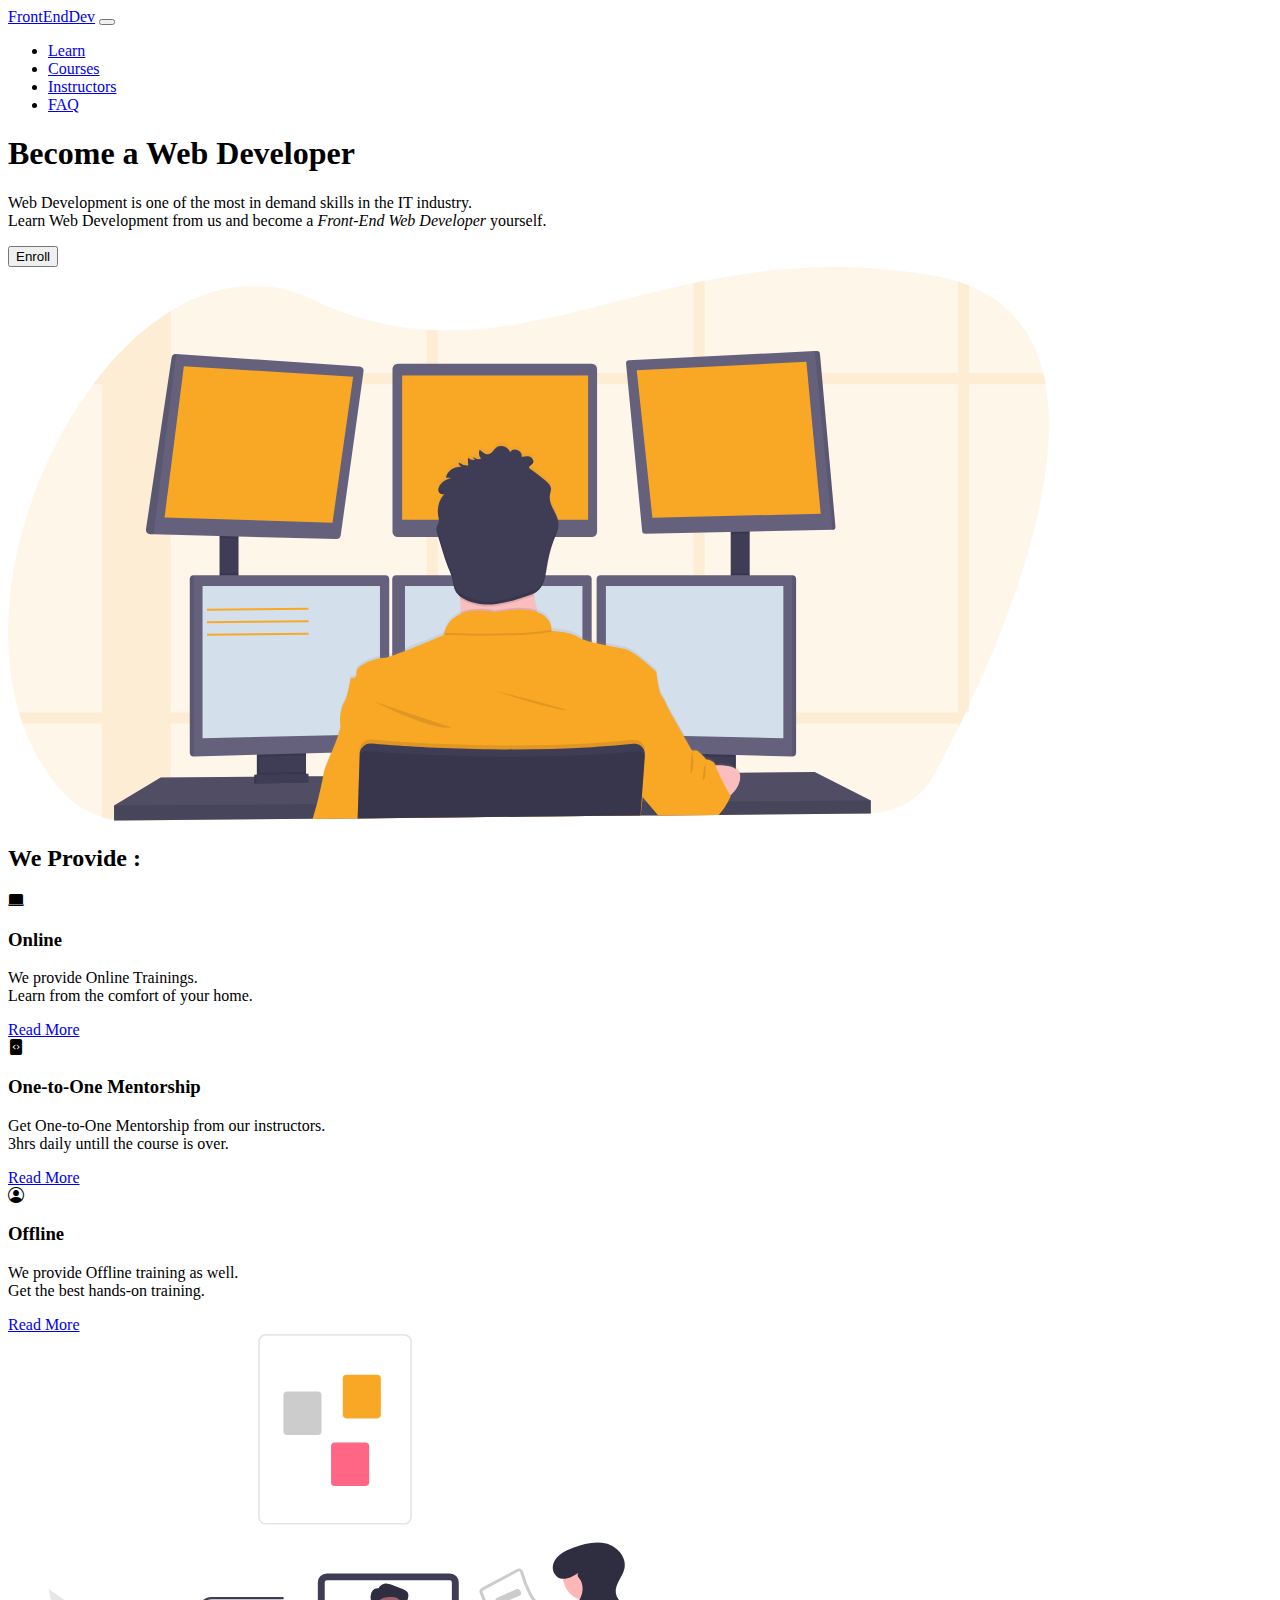
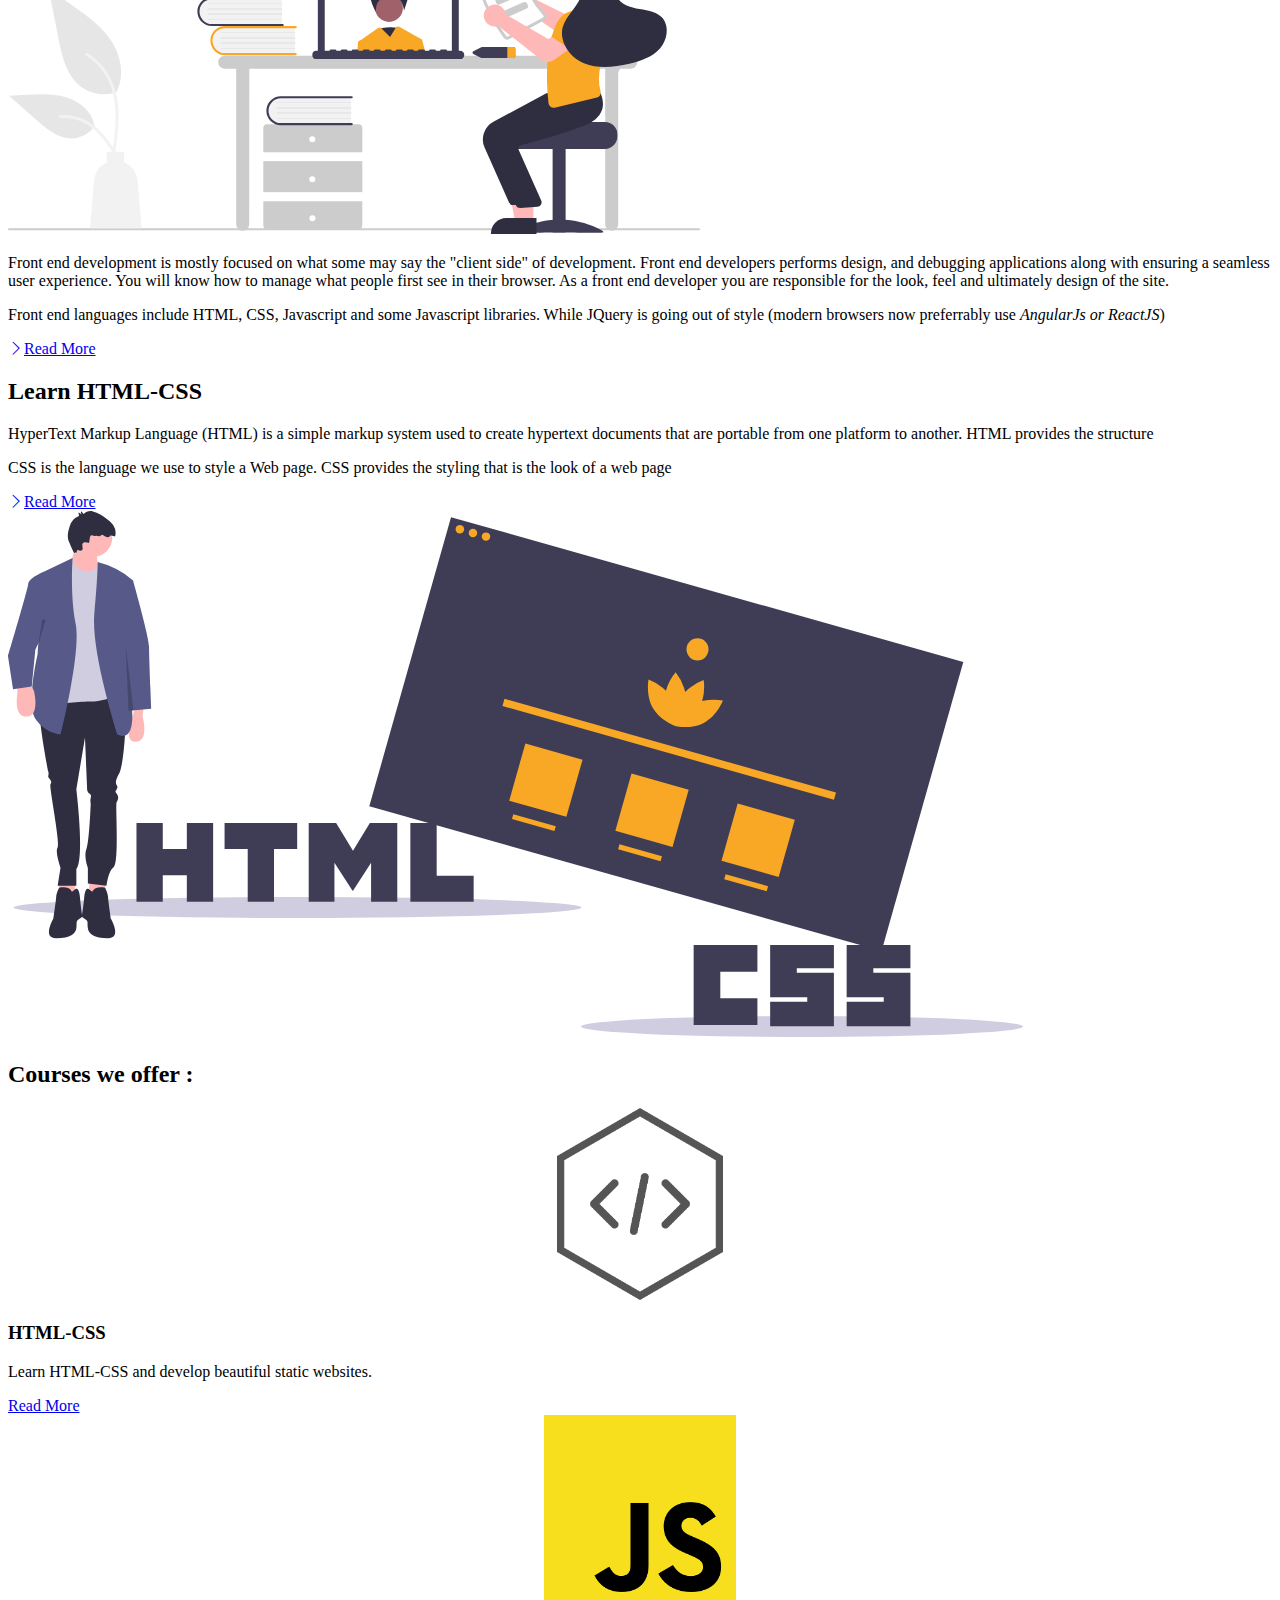
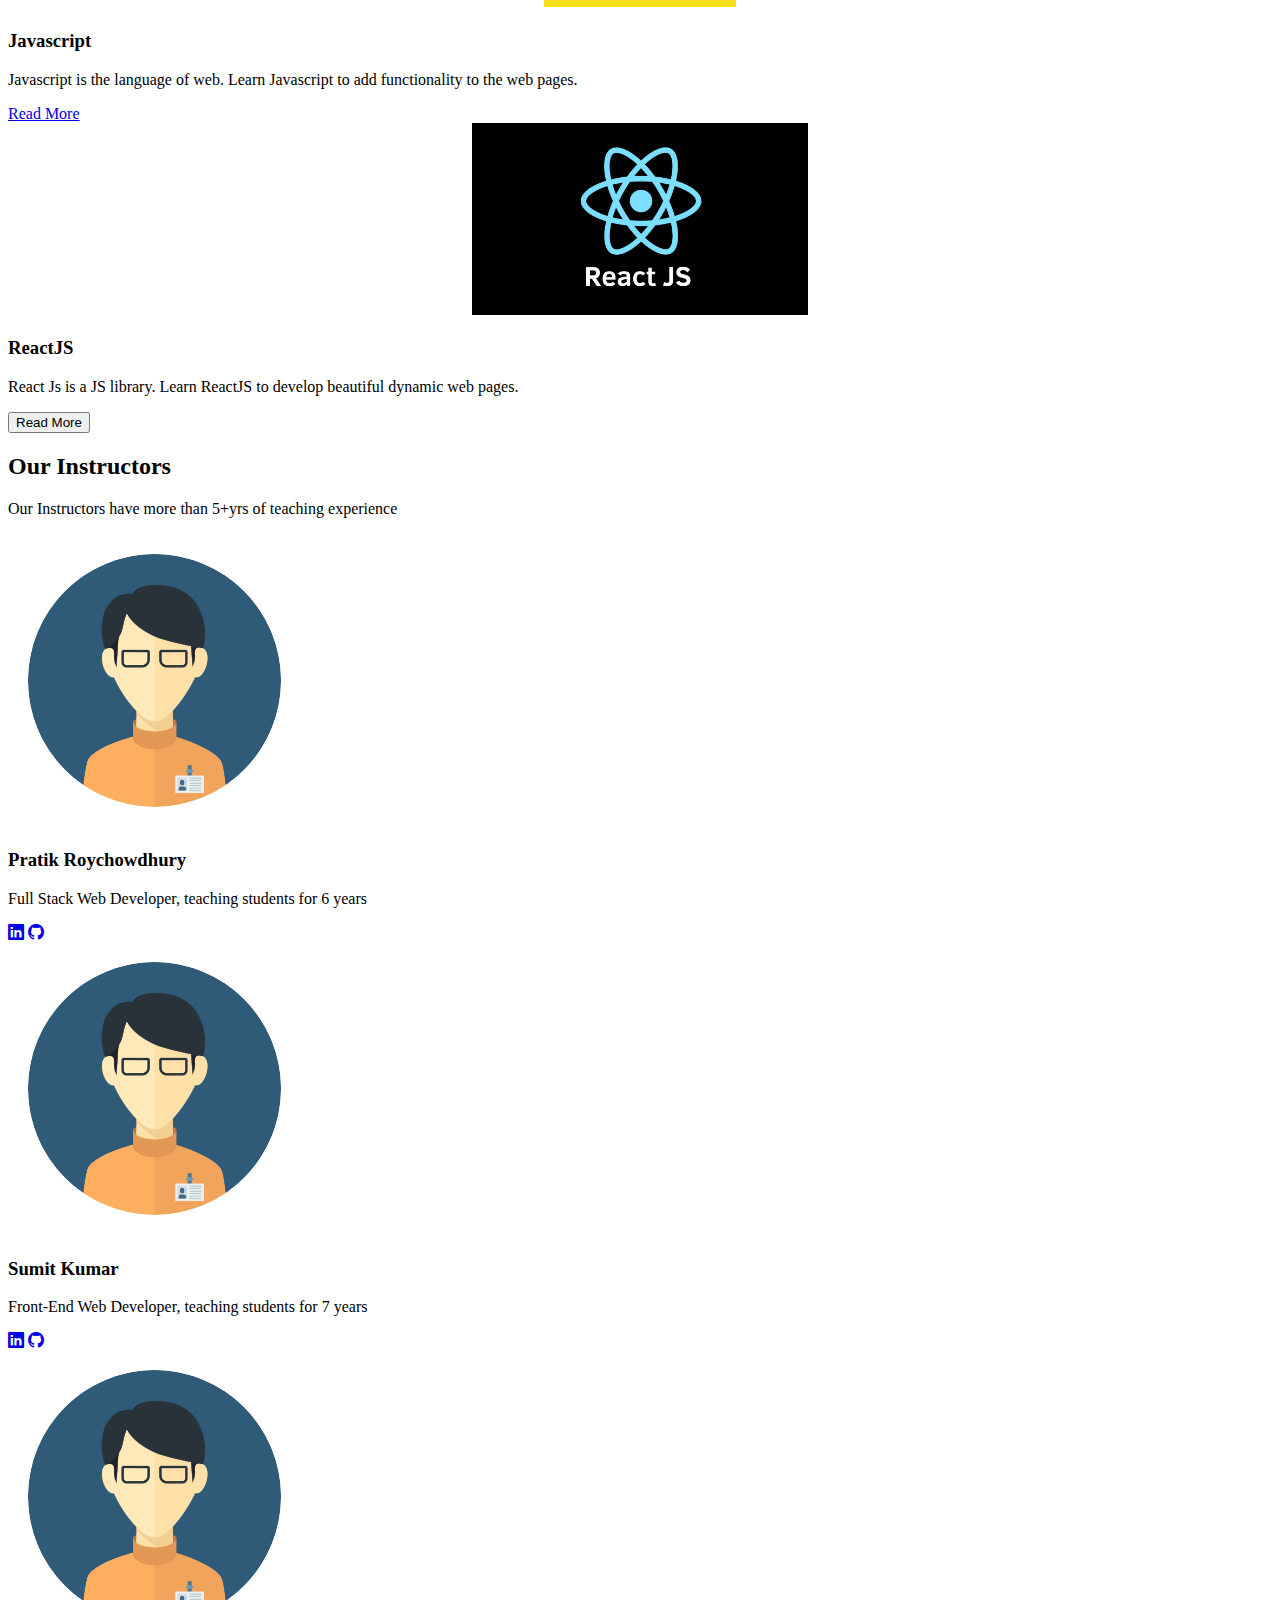
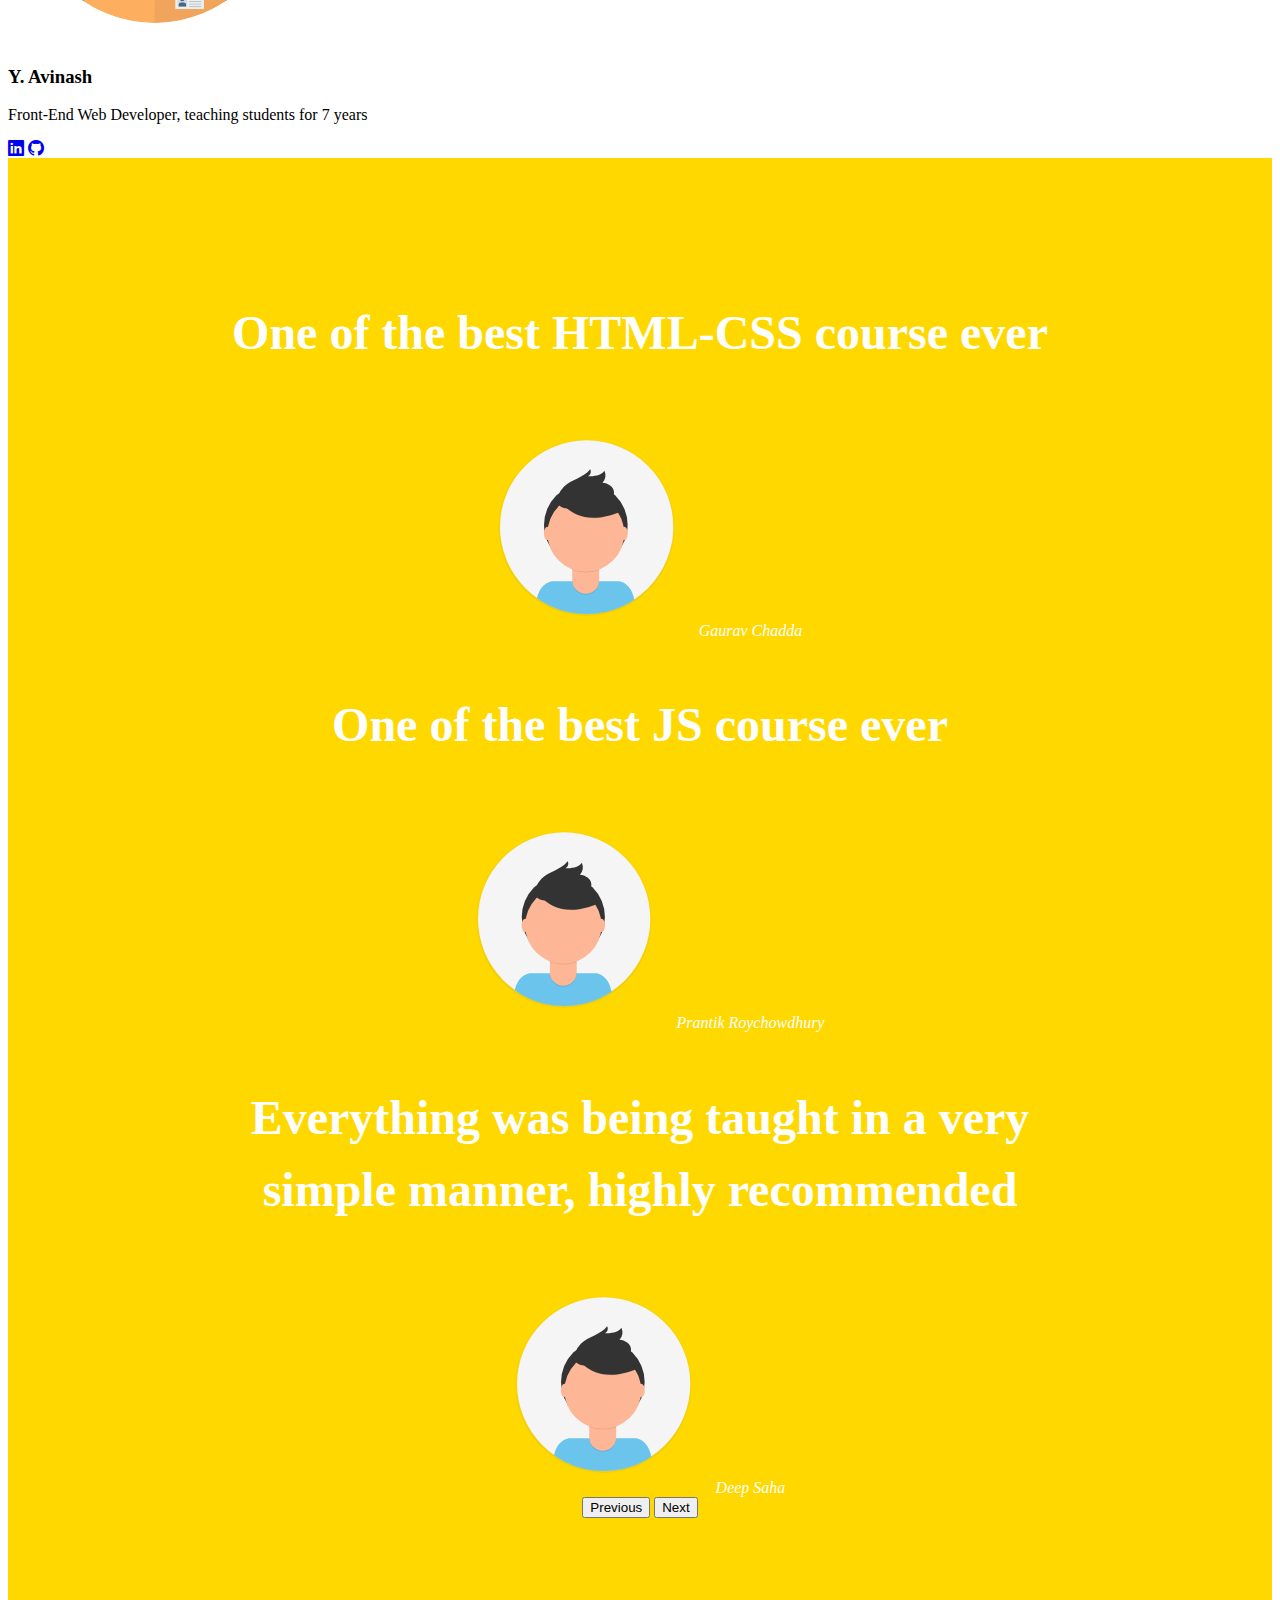
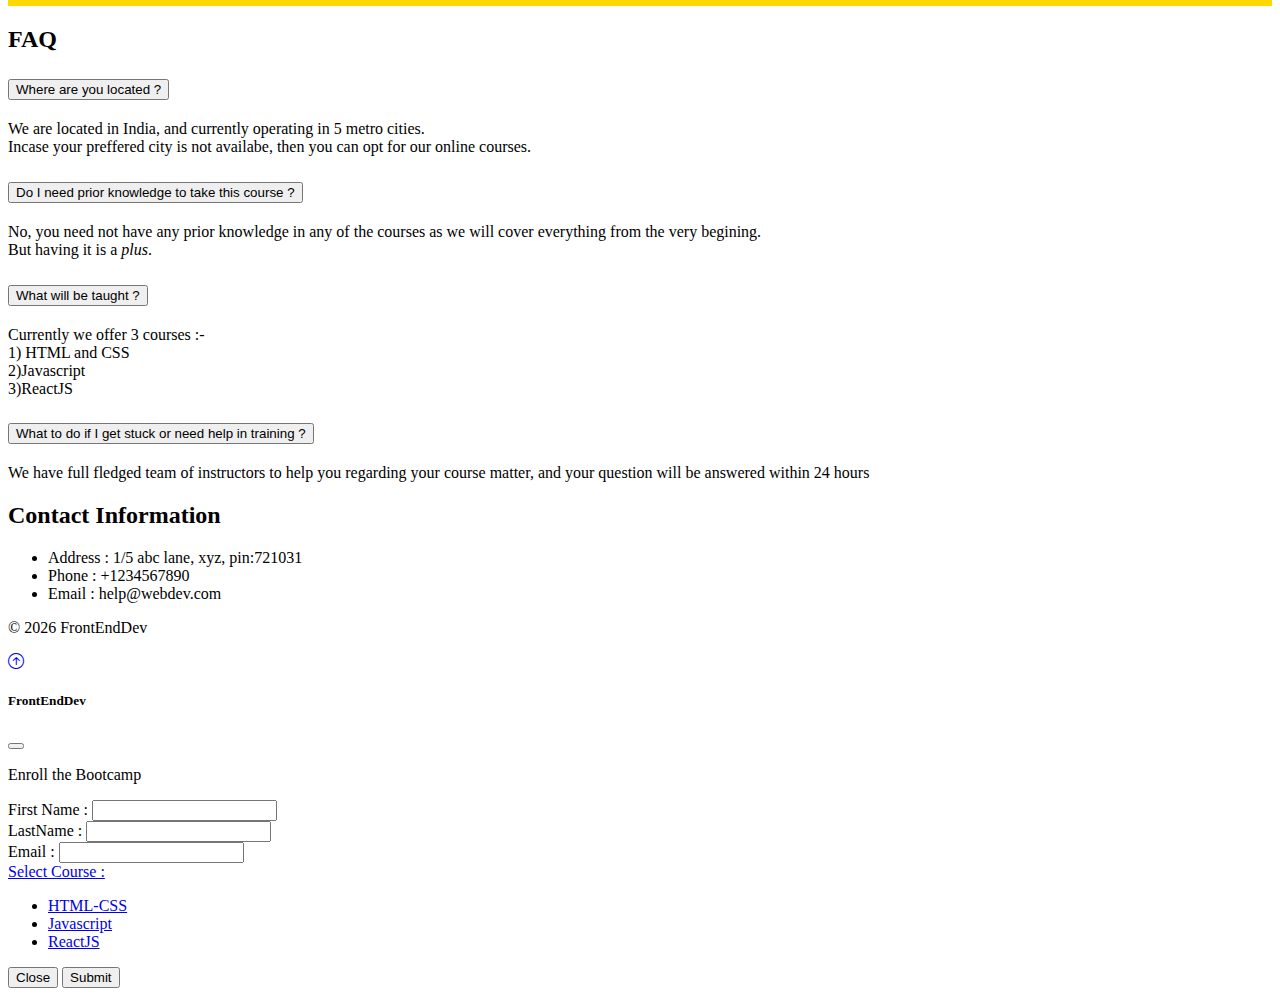
==== commit c1cc2a17: "added jscourse page and modified some pages" ====
--- a/index.html
+++ b/index.html
@@ -86,7 +86,7 @@
               <p class="card-text">
                 We provide Online Trainings. <br>Learn from the comfort of your home.
               </p>
-              <button class="btn btn-primary">Read More</button>
+              <a class="btn btn-primary" href="details.html">Read More</a>
             </div>
           </div>
         </div>
@@ -103,7 +103,7 @@
               <p class="card-text">
                 Get One-to-One Mentorship from our instructors. <br>3hrs daily untill the course is over.
               </p>
-              <button class="btn btn-primary">Read More</button>
+              <a class="btn btn-primary" href="details.html">Read More</a>
             </div>
           </div>
         </div>
@@ -120,7 +120,7 @@
               <p class="card-text">
                 We provide Offline training as well. <br>Get the best hands-on training.
               </p>
-              <button class="btn btn-primary">Read More</button>
+              <a class="btn btn-primary" href="details.html">Read More</a>
             </div>
           </div>
         </div>
@@ -146,7 +146,7 @@
             of style (modern browsers
             now preferrably use <em>AngularJs or ReactJS</em>)
           </p>
-          <a href="#" class="btn btn-light mt-3">
+          <a href="./blog.html" class="btn btn-light mt-3">
             <i class="bi bi-chevron-right"></i>Read More
           </a>
         </div>
@@ -166,7 +166,7 @@
           <p class="lead">
             CSS is the language we use to style a Web page. CSS provides the styling that is the look of a web page
           </p>
-          <a href="#" class="btn btn-light mt-3">
+          <a href="./htmlcourse.html" class="btn btn-light mt-3">
             <i class="bi bi-chevron-right"></i>Read More
           </a>
         </div>
@@ -211,7 +211,7 @@
               <p class="card-text">
                 Javascript is the language of web. Learn Javascript to add functionality to the web pages.
               </p>
-              <button class="btn btn-primary">Read More</button>
+              <a href="jscourse.html" class="btn btn-primary" >Read More</a>
             </div>
           </div>
         </div>
@@ -492,16 +492,18 @@
         </div>
         <div class="modal-footer">
           <button type="button" class="btn btn-secondary" data-bs-dismiss="modal">Close</button>
-          <button type="button" class="btn btn-warning">Submit</button>
+          <button id="myButton" type="button" class="btn btn-warning">Submit</button>
         </div>
       </div>
     </div>
   </div>
 
   <!--Bootstrap JS-->
-  <script src="https://cdn.jsdelivr.net/npm/bootstrap@5.0.1/dist/js/bootstrap.bundle.min.js"
-    integrity="sha384-gtEjrD/SeCtmISkJkNUaaKMoLD0//ElJ19smozuHV6z3Iehds+3Ulb9Bn9Plx0x4"
-    crossorigin="anonymous"></script>
+    <script src="https://cdn.jsdelivr.net/npm/bootstrap@5.0.1/dist/js/bootstrap.bundle.min.js"
+      integrity="sha384-gtEjrD/SeCtmISkJkNUaaKMoLD0//ElJ19smozuHV6z3Iehds+3Ulb9Bn9Plx0x4"
+      crossorigin="anonymous"></script>
+    <!--CustomJS-->
+    <script src="./script.js"></script>
 </body>
 
 </html>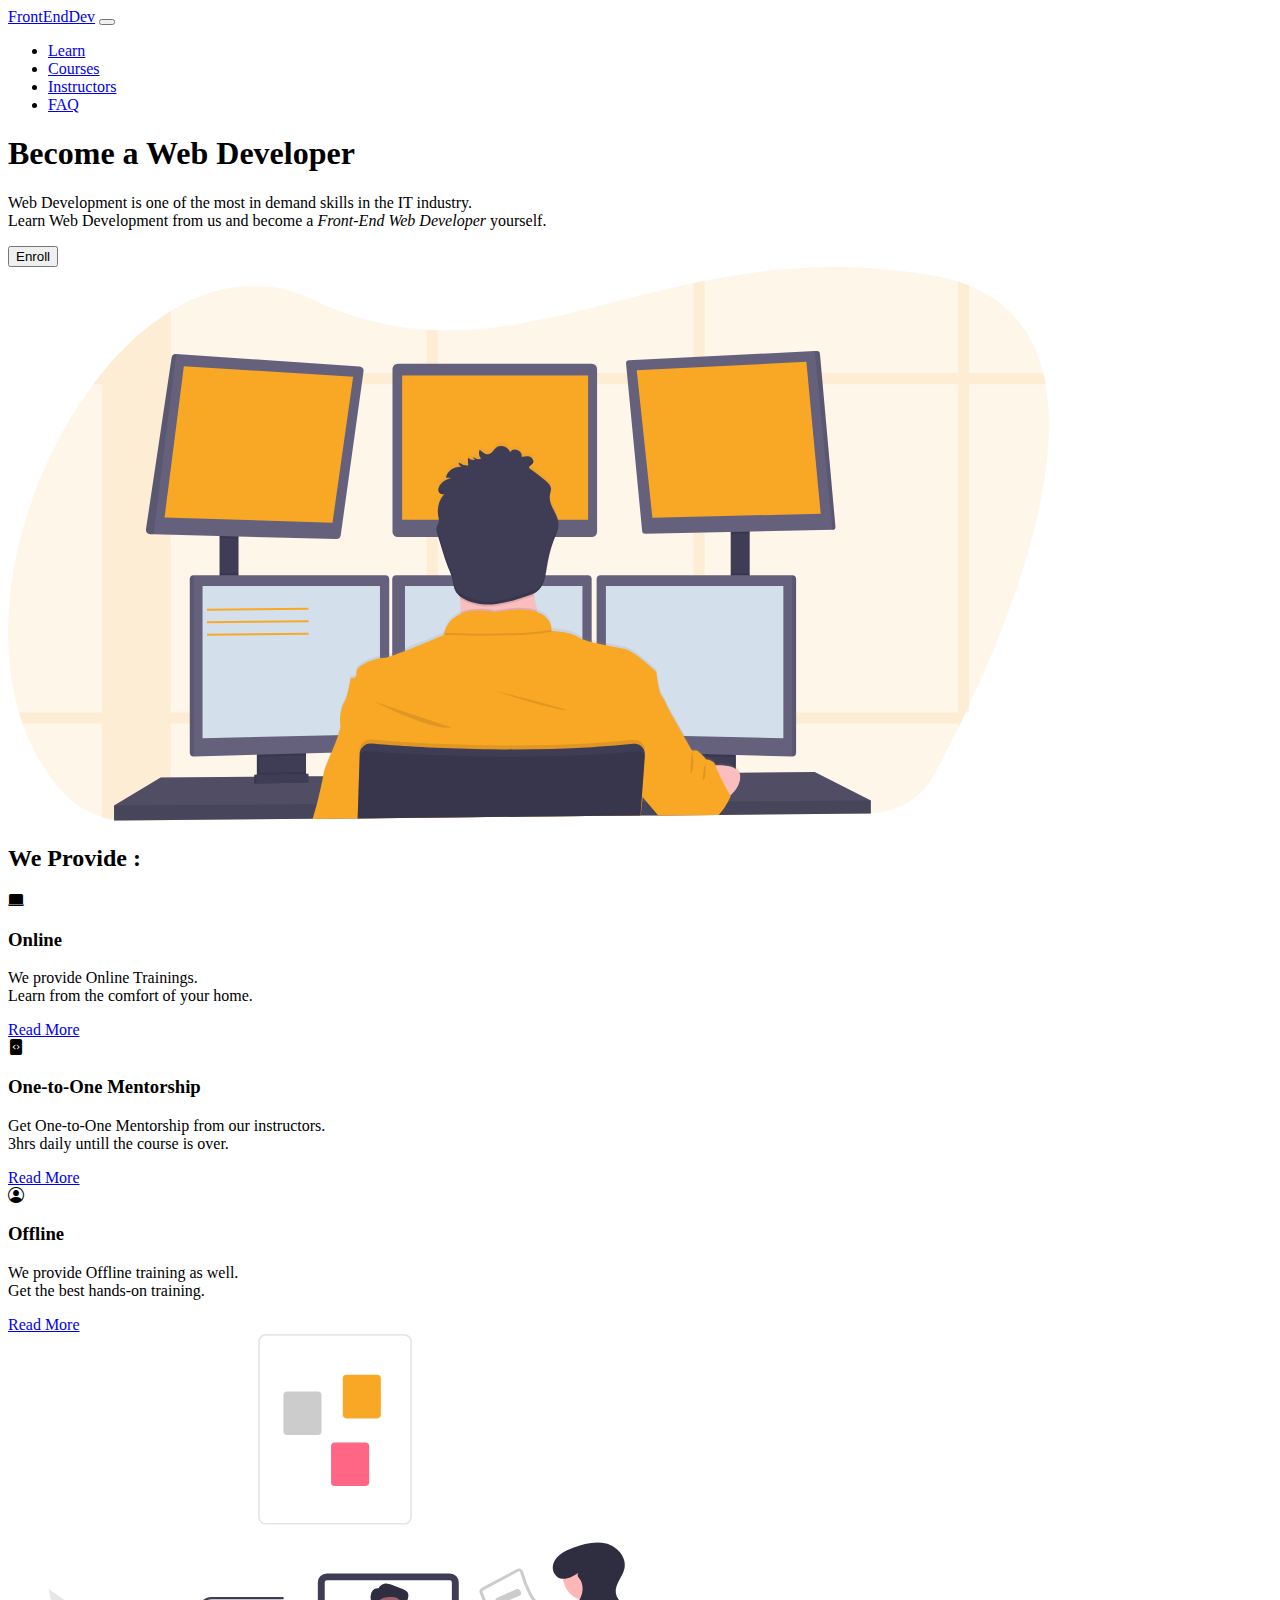
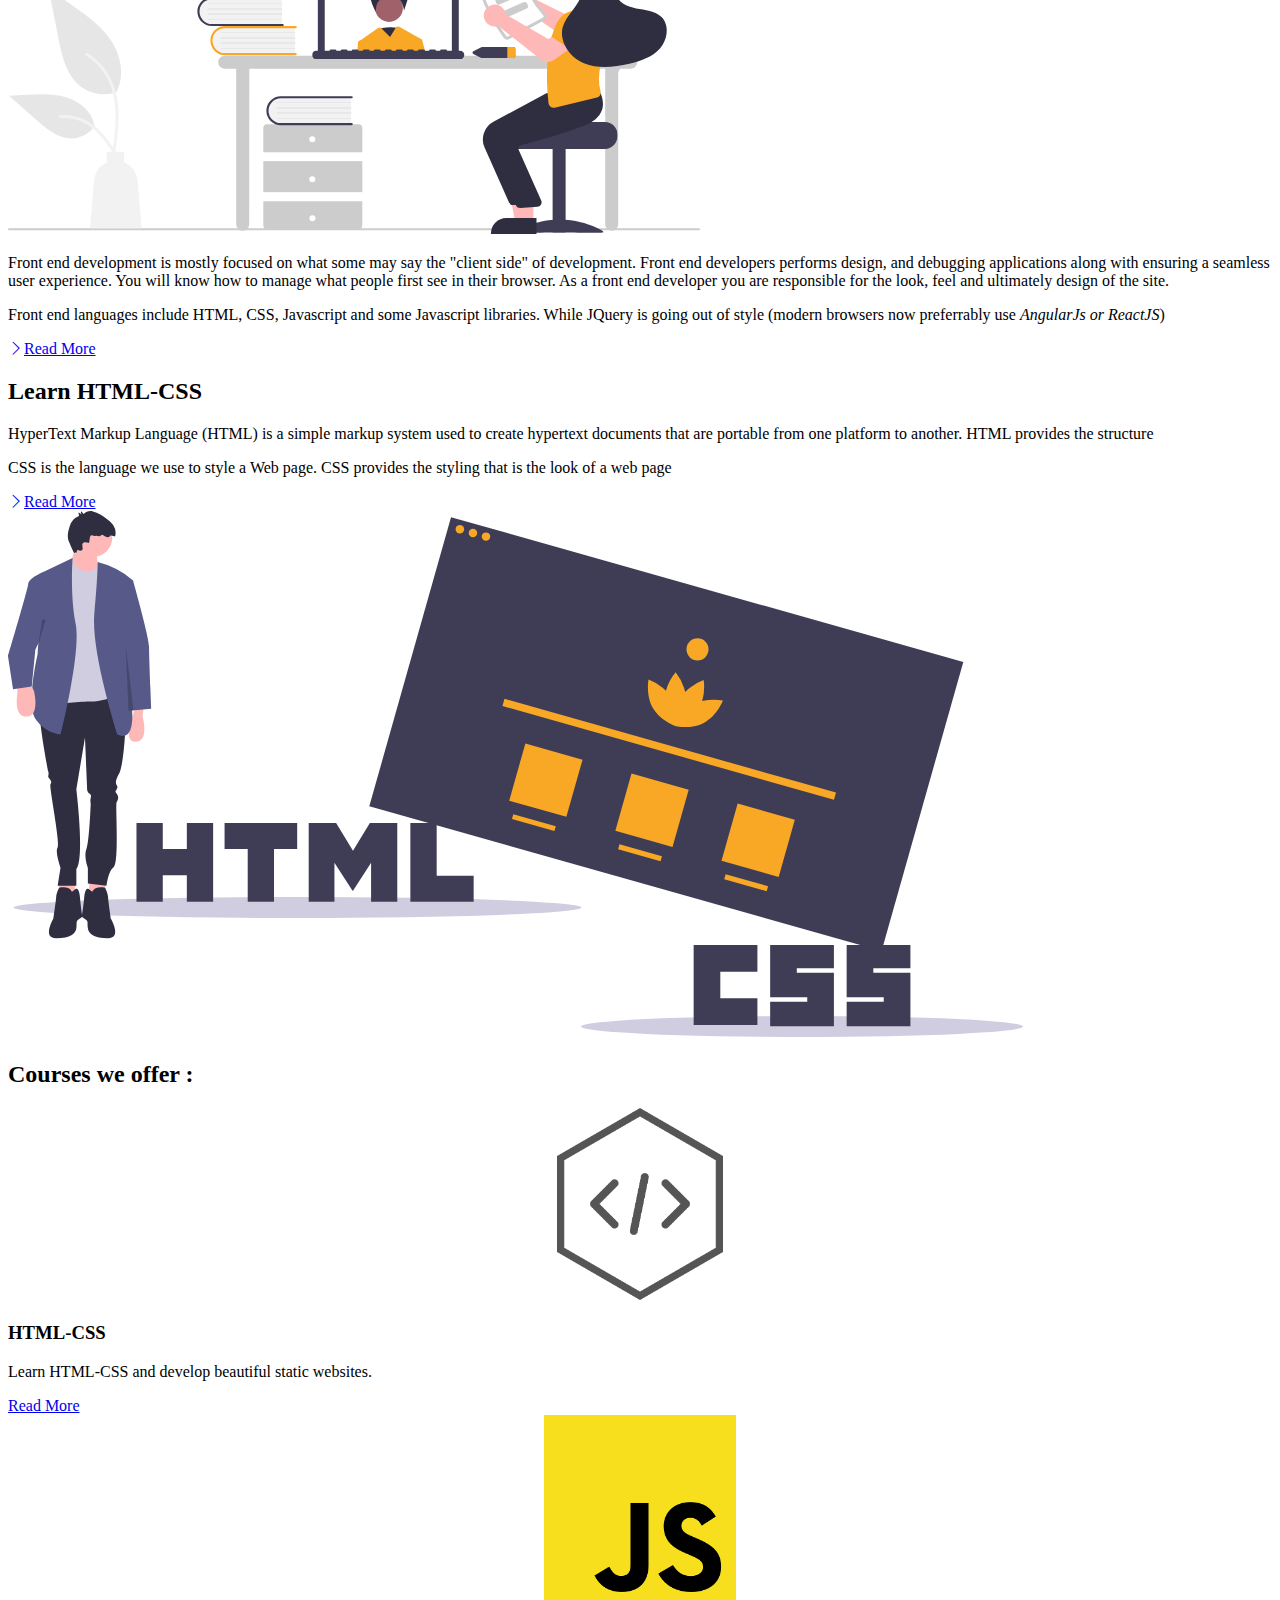
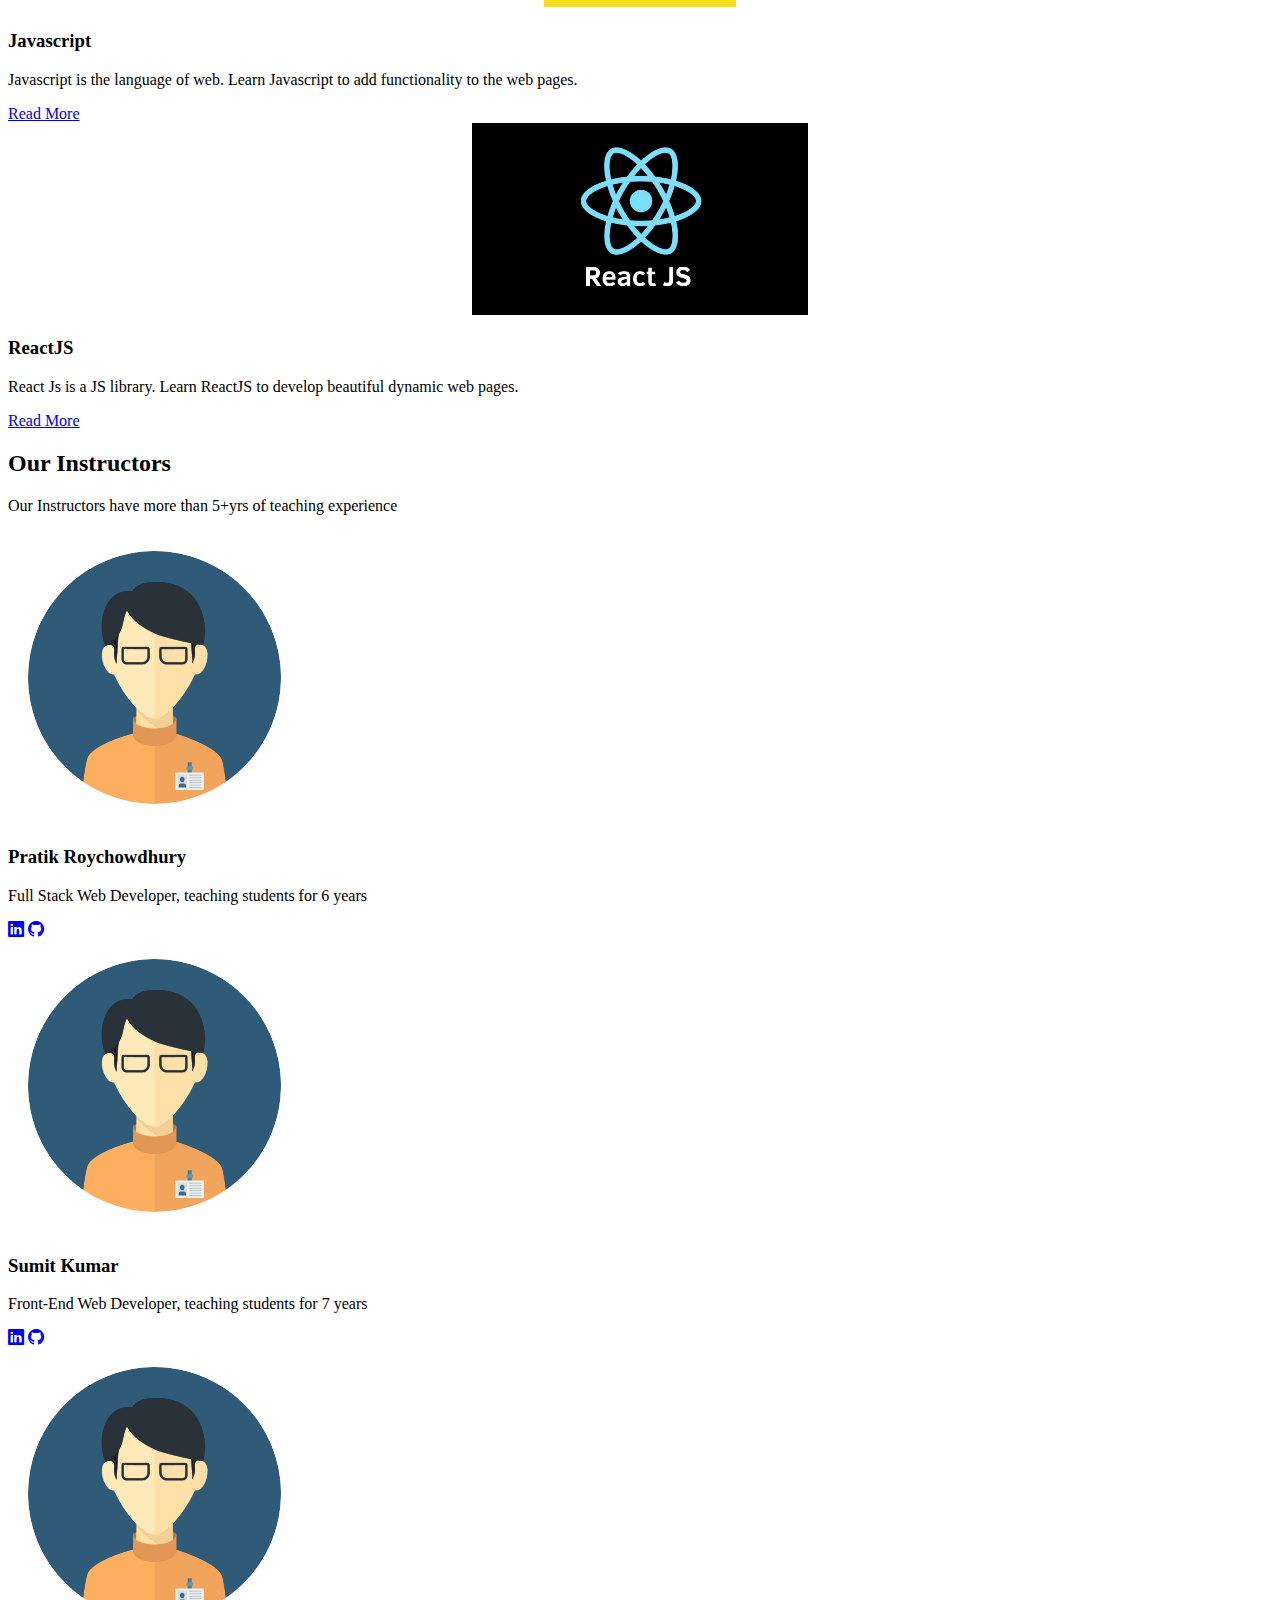
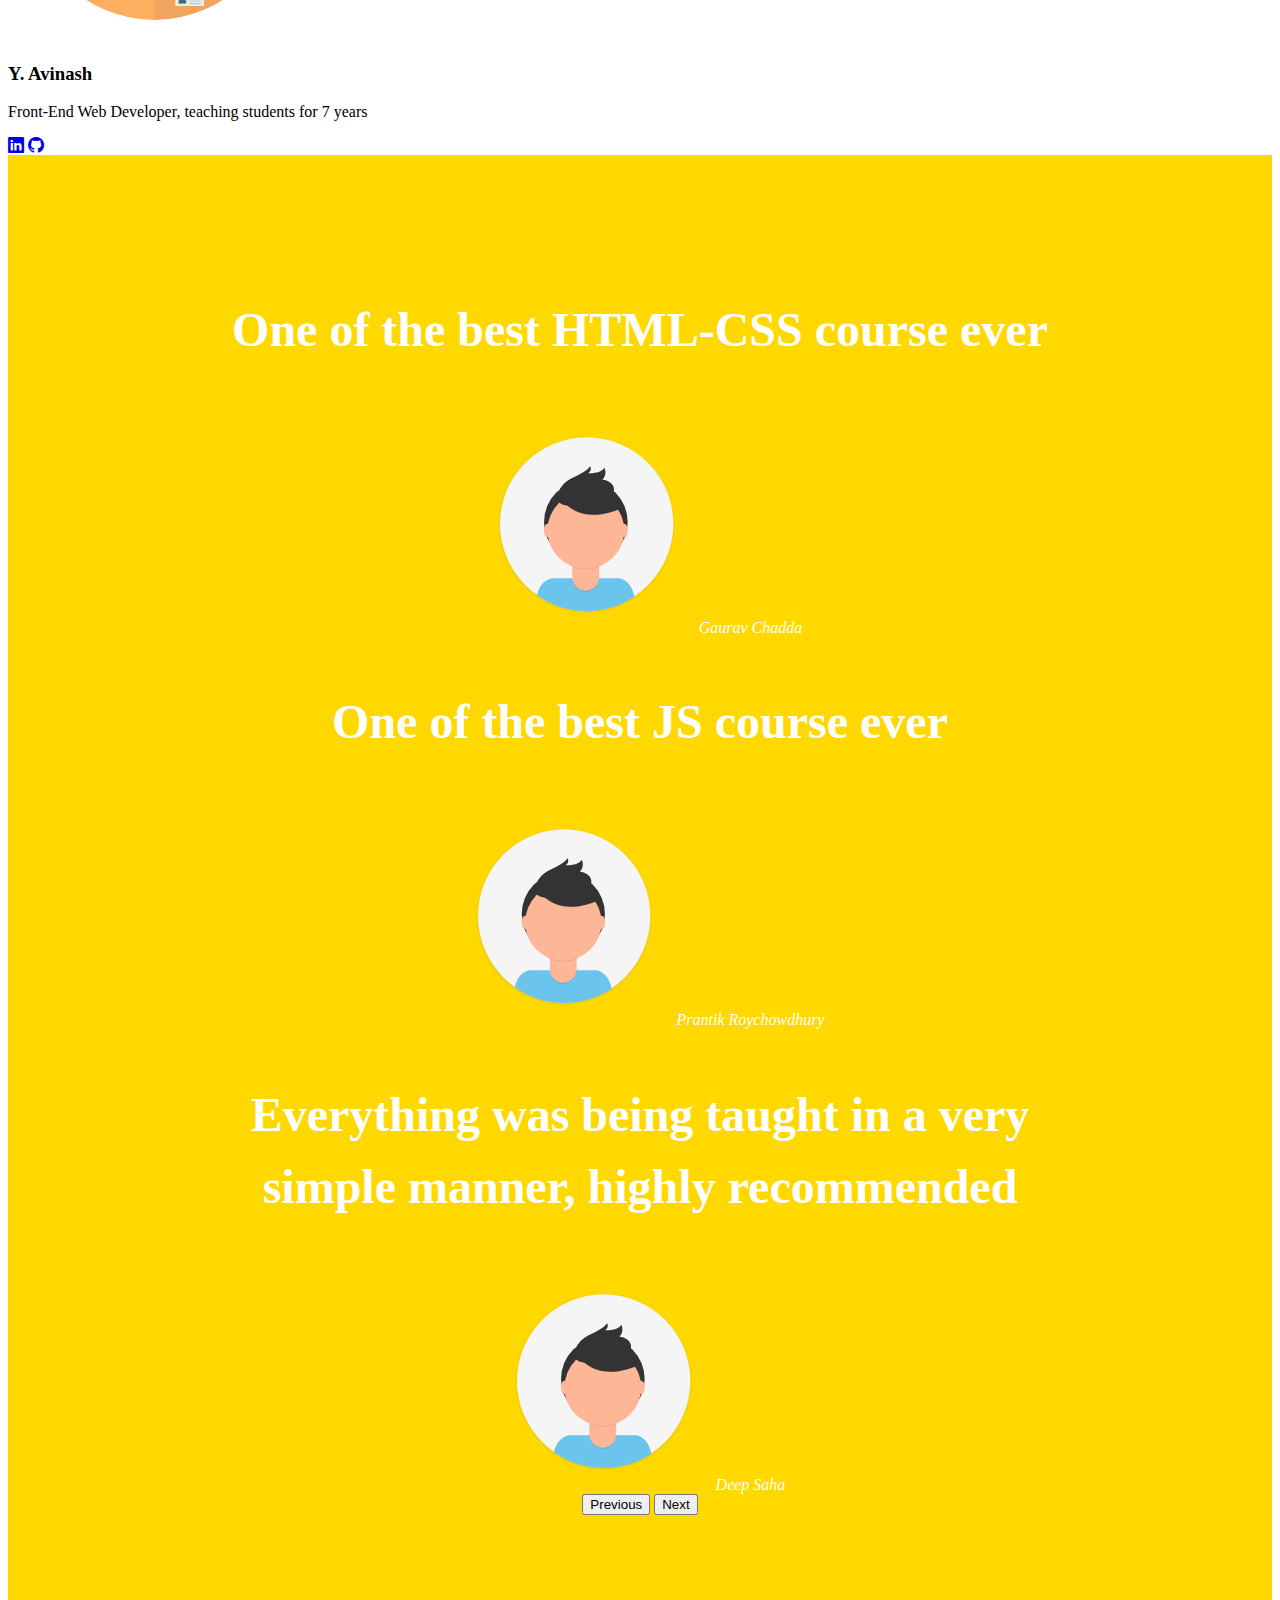
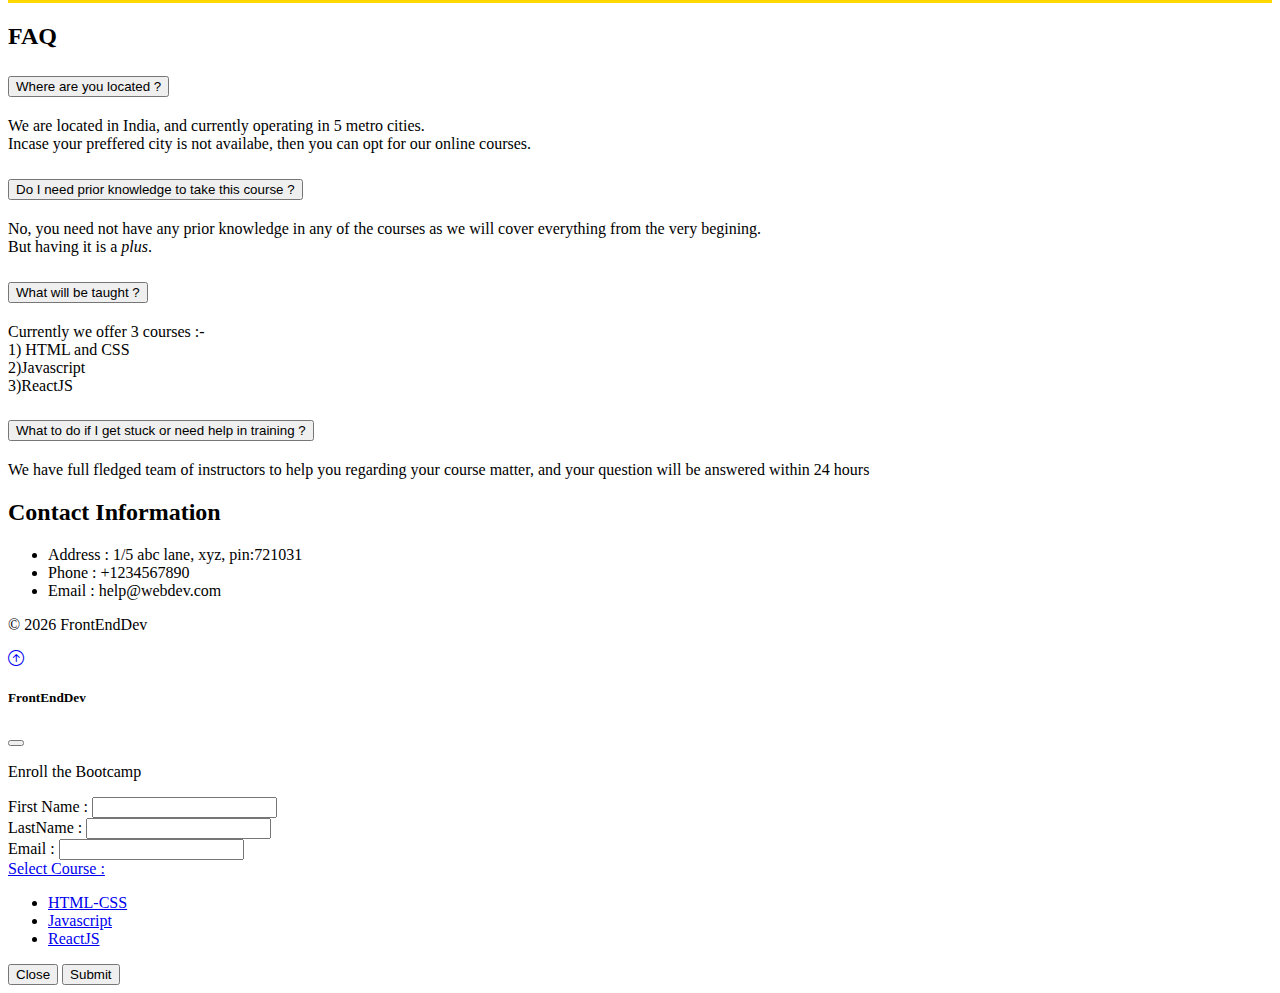
==== commit c879c411: "added and modified some pages" ====
--- a/index.html
+++ b/index.html
@@ -228,7 +228,7 @@
               <p class="card-text">
                 React Js is a JS library. Learn ReactJS to develop beautiful dynamic web pages.
               </p>
-              <button class="btn btn-primary">Read More</button>
+              <a class="btn btn-primary" href="reactcourse.html">Read More</a>
             </div>
           </div>
         </div>
